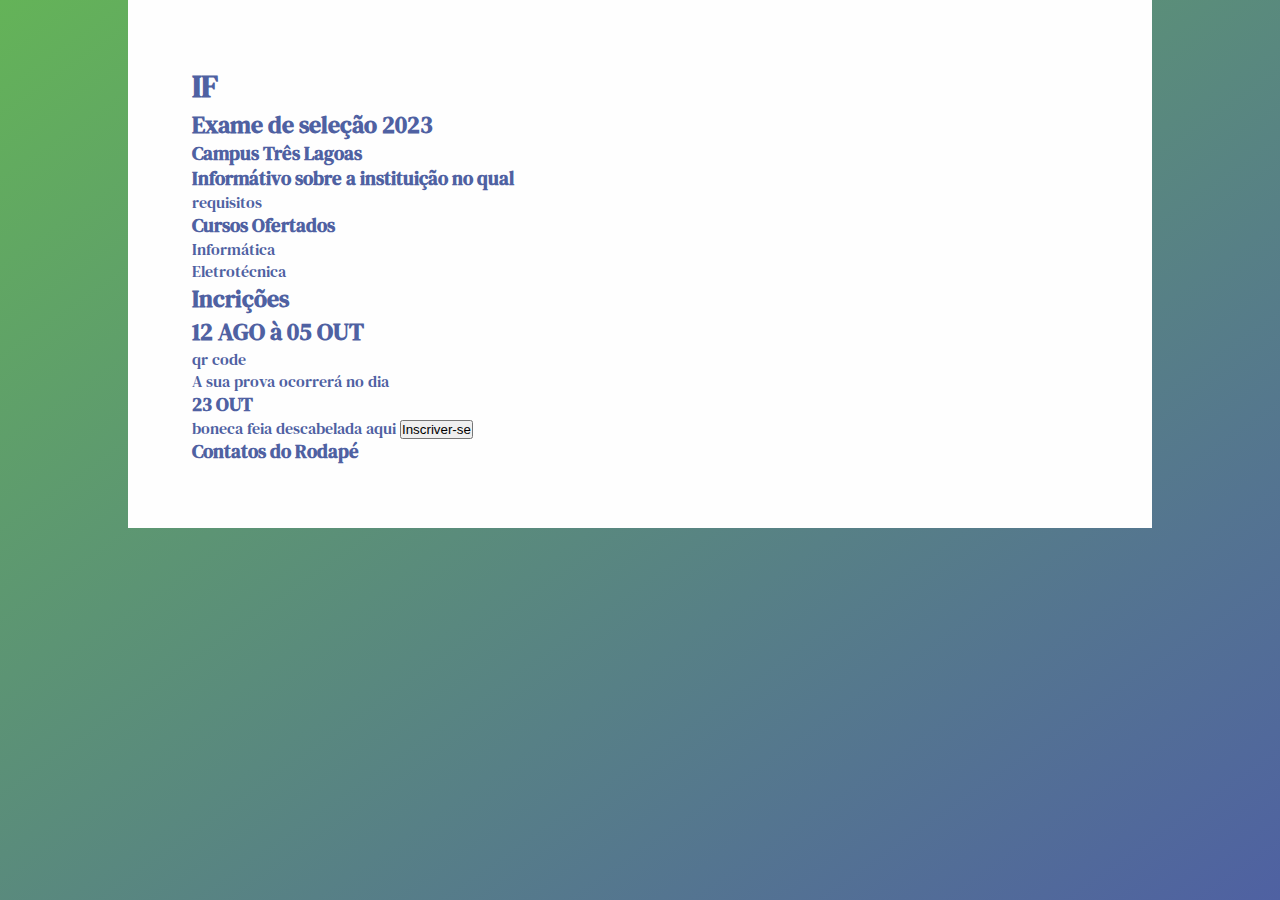
==== index.html @ 5be0f525 "adding first version" ====
<!DOCTYPE html>
<html lang="pt-br">
<head>
    <meta charset="UTF-8">
    <meta http-equiv="X-UA-Compatible" content="IE=edge">
    <meta name="viewport" content="width=device-width, initial-scale=1.0">
    <title>Portal de Inscrição</title>

    <link rel="stylesheet" href="style.css">
</head>
<body>
    <main>
        <header>
            <h1>IF</h1>
            <h2>Exame de seleção 2023</h2>
            <h3>Campus Três Lagoas</h3>
        </header>

        <section>
            <h3>Informátivo sobre a instituição no qual</h3>
            <p>requisitos</p>
        </section>

        <section>
            <h3>Cursos Ofertados</h3>

            <p>Informática</p>
            <p>Eletrotécnica</p>
        </section>

        <section>
            <div>
                <h2>Incrições</h2>
                <h2>12 AGO à 05 OUT</h2>
            </div>
            <div>
                qr code
            </div>
        </section>

        <section>
            <div>
                <p>A sua prova ocorrerá no dia</p>
                <h3>23 OUT</h3>
            </div>
            
            <div>
                boneca feia descabelada aqui

                <button>Inscriver-se</button>
            </div>
        </section>

        <footer>
            <h3>Contatos do Rodapé</h3>
        </footer>
    </main>
</body>
</html>
---- style.css ----
@charset "UTF-8";
@import url('https://fonts.googleapis.com/css2?family=DM+Serif+Text:ital@0;1&display=swap');

:root {
    --primary-color: #64b358;
    --secondary-color: #4f61a2;
    --tertiary-color: #fefefe;
}

* {
    margin: 0;
    padding: 0;
    box-sizing: border-box;
}

body {
    background: linear-gradient(to bottom right, var(--primary-color) 0%, var(--secondary-color) 100%);
    height: 100vh;
    font-family: 'DM Serif Text', serif;
    color: var(--secondary-color);
}

a {
    color: unset;
    text-decoration: none;
}

a.link {
    color: var(--primary-color);
    text-decoration: underline;
}

main {
    background-color: var(--tertiary-color);
    padding: 4rem;
    margin: 4rem;
    width: 80%;
    margin: auto;
}
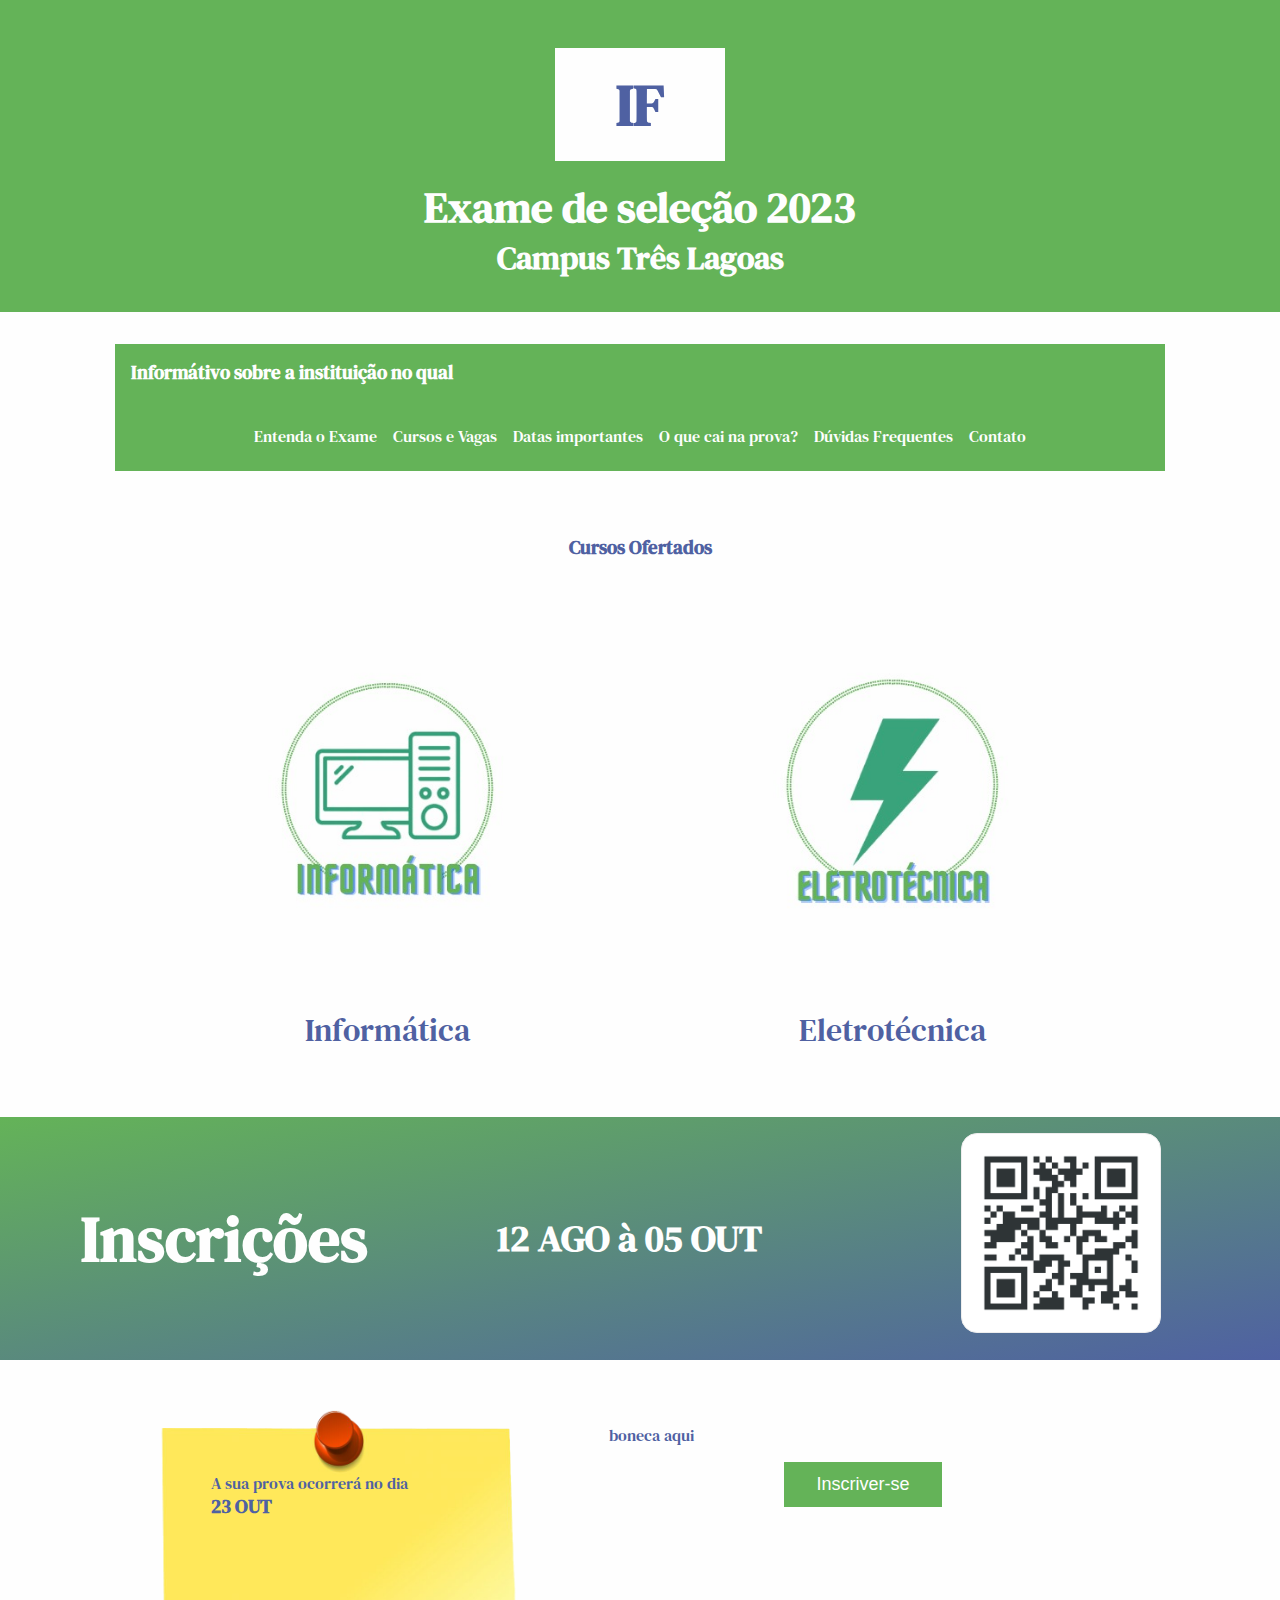
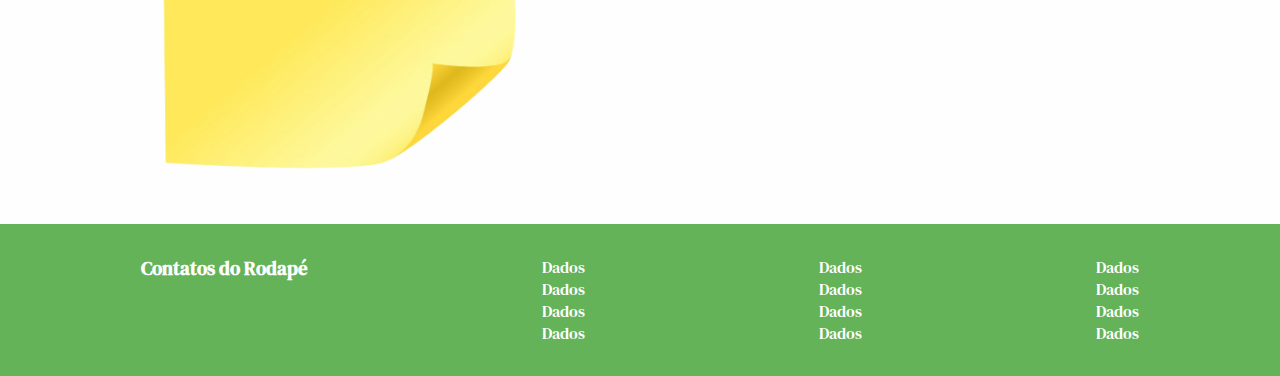
==== commit 22d34020: "more adjusts" ====
--- a/index.html
+++ b/index.html
@@ -7,52 +7,94 @@
     <title>Portal de Inscrição</title>
 
     <link rel="stylesheet" href="style.css">
+
+    <script src="script.js"></script>
 </head>
 <body>
     <main>
-        <header>
-            <h1>IF</h1>
+        <header class="header-container">
+            <h1 class="if-logo">IF</h1>
             <h2>Exame de seleção 2023</h2>
             <h3>Campus Três Lagoas</h3>
         </header>
 
-        <section>
+        <section class="informative-container">
             <h3>Informátivo sobre a instituição no qual</h3>
-            <p>requisitos</p>
+            
+            <nav>
+                <span class="show-option" onclick="openShowcase(0)">Entenda o Exame</span>
+                <span class="show-option" onclick="openShowcase(1)">Cursos e Vagas</span>
+                <span class="show-option" onclick="openShowcase(2)">Datas importantes</span>
+                <span class="show-option" onclick="openShowcase(3)">O que cai na prova?</span>
+                <span class="show-option" onclick="openShowcase(4)">Dúvidas Frequentes</span>
+                <span class="show-option" onclick="openShowcase(5)">Contato</span>
+            </nav>
         </section>
 
-        <section>
-            <h3>Cursos Ofertados</h3>
+        <section id="showcase-container"></section>
 
-            <p>Informática</p>
-            <p>Eletrotécnica</p>
-        </section>
-
-        <section>
-            <div>
-                <h2>Incrições</h2>
-                <h2>12 AGO à 05 OUT</h2>
-            </div>
-            <div>
-                qr code
+        <section class="courses-container">
+            <h3 class="text-center">Cursos Ofertados</h3>
+            
+            <div class="courses">
+                <div class="course">
+                    <img class="img-course" src="./media/info.jpeg" />
+                    <p class="name">Informática</p>
+                </div>
+                
+                <div class="course">
+                    <img class="img-course" src="./media/eletro.jpeg" />
+                    <p class="name">Eletrotécnica</p>
+                </div>
             </div>
         </section>
 
-        <section>
-            <div>
-                <p>A sua prova ocorrerá no dia</p>
-                <h3>23 OUT</h3>
+        <section class="registrations-container">
+            <div class="texts">
+                <h1>Inscrições</h1>
+                <h3>12 AGO à 05 OUT</h3>
             </div>
-            
-            <div>
-                boneca feia descabelada aqui
-
-                <button>Inscriver-se</button>
+            <div class="qr-code">
+                <img src="./media/qr.png" alt="QR CODE" title="QR CODE">
             </div>
         </section>
 
-        <footer>
-            <h3>Contatos do Rodapé</h3>
+        <section class="last-banner-container">
+            <div class="post-it">
+                <p class="">A sua prova ocorrerá no dia</p>
+                <h3 class="">23 OUT</h3>
+            </div>
+            
+            <div class="doll">
+                <p>boneca aqui</p>
+
+                <button class="">Inscriver-se</button>
+            </div>
+        </section>
+
+        <footer class="footer-container">
+            <h3 class="text-center">Contatos do Rodapé</h3>
+
+            <div>
+                <p>Dados</p>
+                <p>Dados</p>
+                <p>Dados</p>
+                <p>Dados</p>
+            </div>
+
+            <div>
+                <p>Dados</p>
+                <p>Dados</p>
+                <p>Dados</p>
+                <p>Dados</p>
+            </div>
+
+            <div>
+                <p>Dados</p>
+                <p>Dados</p>
+                <p>Dados</p>
+                <p>Dados</p>
+            </div>
         </footer>
     </main>
 </body>
--- a/style.css
+++ b/style.css
@@ -5,6 +5,7 @@
     --primary-color: #64b358;
     --secondary-color: #4f61a2;
     --tertiary-color: #fefefe;
+    --max-content-page: 1050px;
 }
 
 * {
@@ -15,7 +16,6 @@
 
 body {
     background: linear-gradient(to bottom right, var(--primary-color) 0%, var(--secondary-color) 100%);
-    height: 100vh;
     font-family: 'DM Serif Text', serif;
     color: var(--secondary-color);
 }
@@ -32,8 +32,219 @@
 
 main {
     background-color: var(--tertiary-color);
+    /* max-width: var(--max-content-page); */
+}
+
+/* UTILS */
+
+.text-center {
+    text-align: center;
+}
+
+/* CLASSES */
+
+.header-container {
+    padding: 2rem;
+    background-color: var(--primary-color);
+    
+    /* background: linear-gradient(to bottom right, var(--primary-color) 0%, var(--secondary-color) 100%); */
+    color: var(--tertiary-color);
+
+    text-align: center;
+}
+
+.header-container .if-logo {
+    background-color: var(--tertiary-color);
+    color: var(--secondary-color);
+    font-size: 3.7rem;
+    padding: 1rem;
+    width: 170px;
+    display: block;
+    margin: 1rem auto;
+}
+
+.header-container h2 {
+    font-size: 2.7rem;
+}
+
+.header-container h3 {
+    font-size: 2rem;
+}
+
+.informative-container {
+    max-width: var(--max-content-page);
+    padding: 1rem;
+    margin: 2rem auto;
+    background-color: var(--primary-color);
+    color: var(--tertiary-color);
+}
+
+.informative-container nav {
+    margin-top: 2rem;
+    display: flex;
+    flex-direction: column;
+    justify-content: center;
+}
+
+.informative-container nav span {
+    text-align: center;
+    padding: 0.5rem;
+    cursor: pointer;
+}
+
+.informative-container nav span.active,
+.informative-container nav span:hover {
+    color: var(--primary-color);
+    background-color: var(--tertiary-color);
+}
+
+#showcase-container {
+    display: none;
+    max-width: var(--max-content-page);
+    padding: 1rem;
+    margin: 2rem auto;
+    border: 1px solid var(--primary-color);
+}
+
+.courses-container {
+    max-width: var(--max-content-page);
+    margin: auto;
+    padding: 2rem;
+    text-align: center;
+}
+
+.courses-container .courses {
+    display: flex;
+    gap: 25px;
+    flex-wrap: wrap;
+    margin-block: 1rem;
+}
+
+.courses-container .course {
+    flex: 1;
+    cursor: pointer;
+    border: 1px solid transparent;
+    border-radius: 1rem;
+}
+
+.courses-container .course:hover {
+    border: 1px solid var(--secondary-color);
+}
+
+.courses-container .course .name {
+    font-size: 2em;
+}
+
+.courses-container .course .img-course {
+    width: 90%;
+    display: block;
+    margin: auto;
+}
+
+.registrations-container {
+    background: linear-gradient(to bottom right, var(--primary-color) 0%, var(--secondary-color) 100%);
+    color: var(--tertiary-color);
+    font-size: 1.2em;
+    padding: 1rem;
+    display: flex;
+    flex-wrap: wrap;
+    margin-block: 1rem;
+    justify-content: space-between;
+    align-items: center;
+    gap: 2rem;
+}
+
+.registrations-container .texts {
+    flex: 2;
+    display: flex;
+    flex-wrap: nowrap;
+    justify-content: space-around;
+    align-items: center;
+}
+
+.registrations-container .qr-code {
+    flex: 1;
+    text-align: center;
+}
+
+.registrations-container .qr-code img {
+    background-color: white;
+    height: 200px;
+    padding: 1rem;
+    border-radius: 1rem;
+    border: 1px solid #eee;
+}
+
+
+.last-banner-container {
+    max-width: var(--max-content-page);
+    padding: 1rem;
+    flex-wrap: wrap;
+    display: flex;
+    margin: 1rem auto;
+    justify-content: space-between;
+    gap: 2rem;
+}
+
+.last-banner-container .post-it {
+    background-image: url(./media/sticky.png);
+    background-repeat: no-repeat;
+    background-size: cover;
     padding: 4rem;
-    margin: 4rem;
-    width: 80%;
-    margin: auto;
+    flex: 1;
+    min-height: 400px;
+}
+
+.last-banner-container .doll {
+    padding: 2rem;
+    flex: 2;
+}
+
+.last-banner-container .doll button {
+    background-color: var(--primary-color);
+    color: var(--tertiary-color);
+    padding: 12px 2rem;
+    border: 0px;
+    cursor: pointer;
+    font-size: 18px;
+    display: block;
+    margin: 1rem auto;
+}
+
+.last-banner-container .doll button:hover {
+    transform: scale(1.2);
+    transition: 1s;
+}
+
+.footer-container {
+    padding: 2rem;
+    background-color: var(--primary-color);
+    color: var(--tertiary-color);
+    display: flex;
+    flex-wrap: wrap;
+    flex-direction: column;
+    gap: 1rem;
+    justify-content: space-around;
+}
+
+@media (min-width: 600px) {
+    main {
+        margin: auto;
+    }
+
+    .informative-container nav {
+        flex-direction: row;
+    }
+    
+    .registrations-container {
+        font-size: 2em;
+    }
+
+    .last-banner-container .post-it {
+        padding: 5rem;
+    }
+
+    .footer-container {
+        flex-direction: row;
+    }
 }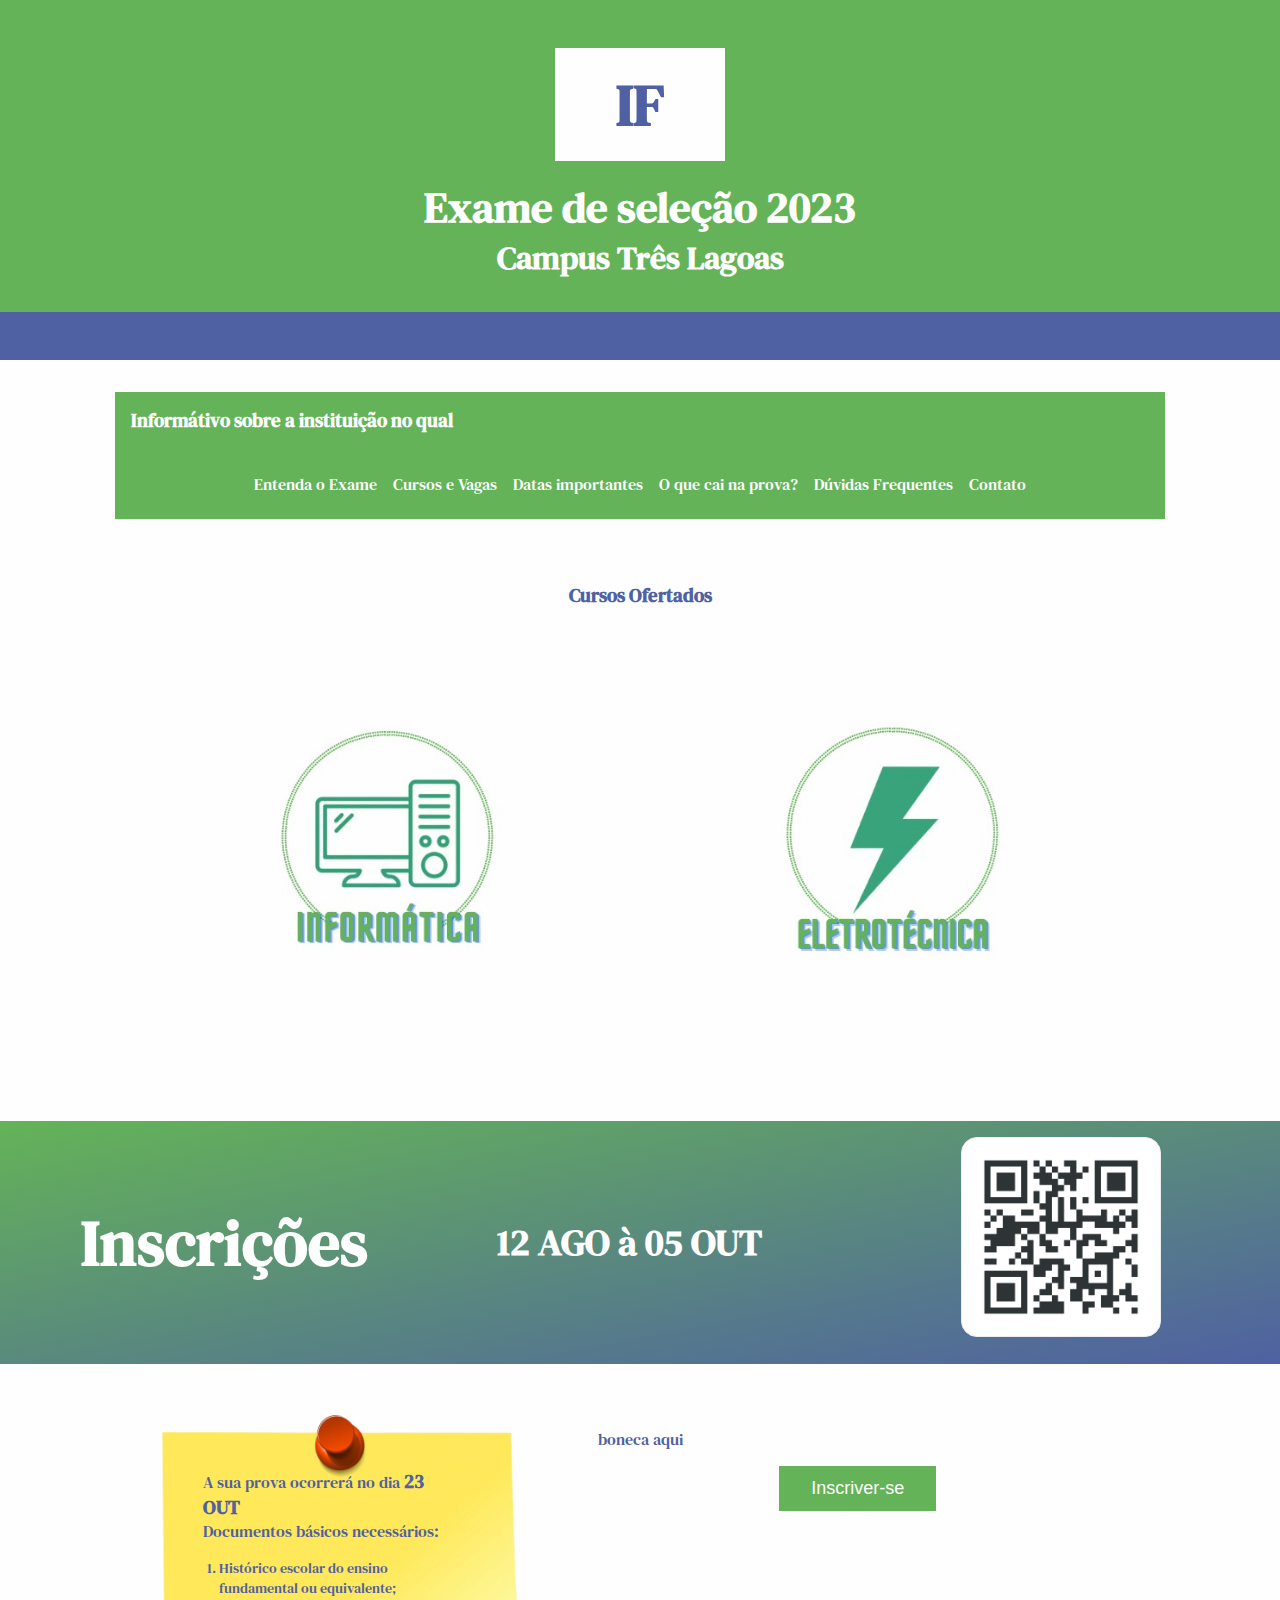
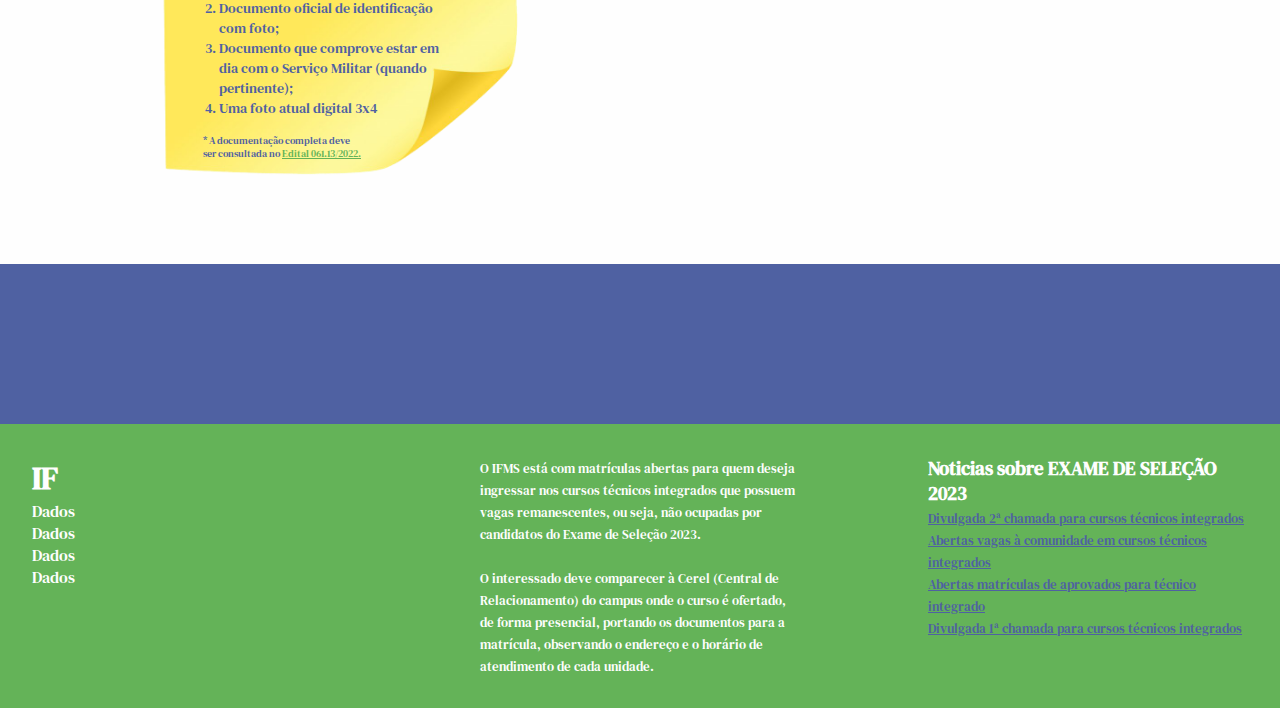
==== commit 03e82897: "added all info of the system" ====
--- a/index.html
+++ b/index.html
@@ -39,12 +39,10 @@
             <div class="courses">
                 <div class="course">
                     <img class="img-course" src="./media/info.jpeg" />
-                    <p class="name">Informática</p>
                 </div>
                 
                 <div class="course">
                     <img class="img-course" src="./media/eletro.jpeg" />
-                    <p class="name">Eletrotécnica</p>
                 </div>
             </div>
         </section>
@@ -61,8 +59,21 @@
 
         <section class="last-banner-container">
             <div class="post-it">
-                <p class="">A sua prova ocorrerá no dia</p>
-                <h3 class="">23 OUT</h3>
+                <p>A sua prova ocorrerá no dia <strong style="font-size: 1.2em;">23 OUT</strong></p>
+                
+                <p>Documentos básicos necessários:</p>
+                <div style="padding: 1rem; font-size: 14px;">
+                    <ol>
+                        <li>Histórico escolar do ensino fundamental ou equivalente;</li>
+                        <li>Documento oficial de identificação com foto;</li>
+                        <li>Documento que comprove estar em dia com o Serviço Militar (quando pertinente);</li>
+                        <li>Uma foto atual digital 3x4</li>
+                    </ol>
+                </div>
+
+                <p style="font-size: 10px;">
+                    * A documentação completa deve <br> ser consultada no <a class="link" href="https://selecao.ifms.edu.br/edital/files/estudante-exame-de-selecao-2023-tecnico-integrado-edital-061-2022-edital-061-13-2022-relacao-de-cursos-com-matriculas-concluidas-e-cursos-com-vagas-remanescentes.pdf">Edital 061.13/2022.</a>
+                </p>
             </div>
             
             <div class="doll">
@@ -73,9 +84,9 @@
         </section>
 
         <footer class="footer-container">
-            <h3 class="text-center">Contatos do Rodapé</h3>
 
             <div>
+                <h1>IF</h1>
                 <p>Dados</p>
                 <p>Dados</p>
                 <p>Dados</p>
@@ -83,19 +94,446 @@
             </div>
 
             <div>
-                <p>Dados</p>
-                <p>Dados</p>
-                <p>Dados</p>
-                <p>Dados</p>
+                <p><small>O IFMS está com matrículas abertas para quem deseja ingressar nos cursos técnicos integrados que possuem vagas remanescentes, ou seja, não ocupadas por candidatos do Exame de Seleção 2023.</small></p>
+                <br />
+                <p><small>O interessado deve comparecer à Cerel (Central de Relacionamento) do campus onde o curso é ofertado, de forma presencial, portando os documentos para a matrícula, observando o endereço e o horário de atendimento de cada unidade.</small></p>
             </div>
 
             <div>
-                <p>Dados</p>
-                <p>Dados</p>
-                <p>Dados</p>
-                <p>Dados</p>
+                <h3>Noticias sobre EXAME DE SELEÇÃO 2023</h3>
+                <p><small><a class="link-secondary" target="_blank" href="https://www.ifms.edu.br/noticias/2023/divulgada-2a-chamada-para-tecnico-integrado">Divulgada 2ª chamada para cursos técnicos integrados</a></small></p>
+                <p><small><a class="link-secondary" target="_blank" href="https://www.ifms.edu.br/noticias/2023/abertas-vagas-a-comunidade-em-cursos-tecnicos-integrados">Abertas vagas à comunidade em cursos técnicos integrados</a></small></p>
+                <p><small><a class="link-secondary" target="_blank" href="https://www.ifms.edu.br/noticias/2023/aberta-matricula-de-aprovados-para-tecnico-integrado">Abertas matrículas de aprovados para técnico integrado</a></small></p>
+                <p><small><a class="link-secondary" target="_blank" href="https://www.ifms.edu.br/noticias/2022/divulgada-1-chamada-para-cursos-tecnicos-integrados">Divulgada 1ª chamada para cursos técnicos integrados</a></small></p>
             </div>
         </footer>
     </main>
+
+    <template id="screen-0">
+        <p>O <b>Exame de Seleção do Instituto Federal de Mato Grosso do Sul (IFMS)</b> é a prova para ingresso em cursos técnicos integrados ao ensino médio, ofertados gratuitamente em dez municípios do estado.</p> <br />
+        <p>Nesse tipo de curso, o estudante tem a oportunidade de fazer, ao mesmo tempo, o ensino médio regular e a formação profissional técnica escolhida. Após se formar, o diploma possibilitará o ingresso tanto na universidade como no mundo do trabalho.</p> <br />
+        <p>O único requisito para tentar uma vaga é ter concluído o ensino fundamental até a data de matrícula na instituição, prevista para janeiro de 2023. O candidato também deve ter Cadastro de Pessoa Física (CPF) em seu nome.</p> <br />
+        <p>Para ingresso em 2023, o IFMS oferta 1.670 vagas em diversas opções de cursos técnicos integrados, em Aquidauana, Campo Grande, Corumbá, Coxim, Dourados, Jardim, Naviraí, Nova Andradina, Ponta Porã e Três Lagoas.</p>
+    </template>
+
+    <template id="screen-1">
+         <div class="table-container mb-5">
+         <table class="vacancy-table">
+               <tbody>
+                  <tr>
+                     <td class="text-center"><b>Campus</b></td>
+                     <td class="text-center"><b>Curso</b></td>
+                     <td class="text-center"><b>Turno</b></td>
+                     <td class="text-center"><b>Vagas</b></td>
+                  </tr>
+                  <tr>
+                     <td rowspan="4">
+                        <a class="link" href="https://www.ifms.edu.br/campi/campus-aquidauana/cursos/integrado" target="_blank" title="Aquidauana">Aquidauana</a>
+                     </td>
+                     <td rowspan="2">Técnico em Edificações (<a target="_blank" title="Saiba mais sobre o curso" href="https://www.ifms.edu.br/campi/campus-aquidauana/cursos/integrado/edificacoes" class="internal-link">Saiba mais sobre o curso</a>)</td>
+                     <td class="text-center">Matutino</td>
+                     <td class="text-center">40</td>
+                  </tr>
+                  <tr>
+                     <td class="text-center">Vespertino</td>
+                     <td class="text-center">40</td>
+                  </tr>
+                  <tr>
+                     <td rowspan="2">Técnico em Informática (<a class="link" href="https://www.ifms.edu.br/campi/campus-aquidauana/cursos/integrado/informatica" target="_blank" title="Saiba mais sobre o curso">Saiba mais sobre o curso</a>)</td>
+                     <td class="text-center">Matutino</td>
+                     <td class="text-center">40</td>
+                  </tr>
+                  <tr>
+                     <td class="text-center">Vespertino</td>
+                     <td class="text-center">40</td>
+                  </tr>
+                  <tr>
+                     <td rowspan="8"><a class="link" href="https://www.ifms.edu.br/campi/campus-campo-grande/cursos/integrados" target="_blank" title="Campo Grande">Campo Grande</a></td>
+                     <td rowspan="2">Técnico em Administração<strong>&nbsp;</strong>(<a href="https://www.ifms.edu.br/campi/campus-campo-grande/cursos/integrados/administracao-1/administracao" title="Saiba mais sobre o curso" target="_blank" class="link">Saiba mais sobre o curso</a>)<a href="https://www.ifms.edu.br/campi/campus-campo-grande/cursos/integrados/integrado/resolveuid/cdef8dcebbe541859a584642542019d9" class="link"></a></td>
+                     <td class="text-center">Matutino</td>
+                     <td class="text-center">40</td>
+                  </tr>
+                  <tr>
+                     <td class="text-center">Vespertino</td>
+                     <td class="text-center">40</td>
+                  </tr>
+                  <tr>
+                     <td rowspan="2">Técnico em Eletrotécnica (<a class="link" href="https://www.ifms.edu.br/campi/campus-campo-grande/cursos/integrados/eletrotecnica" target="_blank" title="Saiba mais sobre o curso">Saiba mais sobre o curso</a>)</td>
+                     <td class="text-center">Matutino</td>
+                     <td class="text-center">40</td>
+                  </tr>
+                  <tr>
+                     <td class="text-center">Vespertino</td>
+                     <td class="text-center">40</td>
+                  </tr>
+                  <tr>
+                     <td rowspan="2">Técnico em Informática (<a class="link" href="https://www.ifms.edu.br/campi/campus-campo-grande/cursos/integrados/informatica" target="_blank" title="Saiba mais sobre o curso">Saiba mais sobre o curso</a>)<a href="https://www.ifms.edu.br/campi/campus-campo-grande/cursos/integrados/integrado/resolveuid/6ee161cebc48424c87cfc0468b564409" class="link"></a></td>
+                     <td class="text-center">Matutino</td>
+                     <td class="text-center">40</td>
+                  </tr>
+                  <tr>
+                     <td class="text-center">Vespertino</td>
+                     <td class="text-center">40</td>
+                  </tr>
+                  <tr>
+                     <td rowspan="2">Técnico em Mecânica (<a class="link" href="https://www.ifms.edu.br/campi/campus-campo-grande/cursos/integrados/mecanica" target="_blank" title="Saiba mais sobre o curso">Saiba mais sobre o curso</a>)<a href="https://www.ifms.edu.br/campi/campus-campo-grande/cursos/integrados/integrado/resolveuid/a3f7c6abef7f4a94a2301b2249183c14" class="link"></a></td>
+                     <td class="text-center">Matutino</td>
+                     <td class="text-center">40</td>
+                  </tr>
+                  <tr>
+                     <td class="text-center">Vespertino</td>
+                     <td class="text-center">40</td>
+                  </tr>
+                  <tr>
+                     <td rowspan="2"><a class="link" href="https://www.ifms.edu.br/campi/campus-corumba/cursos/integrado" target="_blank" title="Corumbá">Corumbá</a></td>
+                     <td>Técnico em Informática (<a class="link" href="https://www.ifms.edu.br/campi/campus-corumba/cursos/integrado/informatica" target="_blank" title="Saiba mais sobre o curso">Saiba mais sobre o curso</a>)</td>
+                     <td class="text-center">Matutino</td>
+                     <td class="text-center">40</td>
+                  </tr>
+                  <tr>
+                     <td>Técnico em Metalurgia (<a class="link" href="https://www.ifms.edu.br/campi/campus-corumba/cursos/integrado/metalurgia" target="_blank" title="Saiba mais sobre o curso">Saiba mais sobre o curso</a>)</td>
+                     <td class="text-center">Vespertino</td>
+                     <td class="text-center">40</td>
+                  </tr>
+                  <tr>
+                     <td rowspan="4"><a class="link" href="https://www.ifms.edu.br/campi/campus-coxim/cursos/integrado" target="_blank" title="Coxim">Coxim</a></td>
+                     <td>Técnico em Alimentos (<a class="link" href="https://www.ifms.edu.br/campi/campus-coxim/cursos/integrado/alimentos" target="_blank" title="Saiba mais sobre o curso">Saiba mais sobre o curso</a>)</td>
+                     <td class="text-center">Matutino</td>
+                     <td class="text-center">40</td>
+                  </tr>
+                  <tr>
+                     <td>Técnico em Aquicultura (<a class="link" href="https://www.ifms.edu.br/campi/campus-coxim/cursos/integrado/Aquicultura" target="_blank" title="Saiba mais sobre o curso">Saiba mais sobre o curso</a>)</td>
+                     <td class="text-center">Matutino</td>
+                     <td class="text-center">40</td>
+                  </tr>
+                  <tr>
+                     <td rowspan="2">Técnico em Desenvolvimento de Sistemas (<a class="link" href="https://www.ifms.edu.br/campi/campus-coxim/cursos/integrado/desenvolvimento-de-sistemas" target="_blank" title="Saiba mais sobre o curso">Saiba mais sobre o curso</a>)<a class="link" href="http://www.ifms.edu.br/campi/campus-coxim/cursos/integrado/desenvolvimento-de-sistemas"></a></td>
+                     <td class="text-center">Matutino</td>
+                     <td class="text-center">40</td>
+                  </tr>
+                  <tr>
+                     <td class="text-center">Vespertino</td>
+                     <td class="text-center">40</td>
+                  </tr>
+                  <tr>
+                     <td rowspan="4"><a class="link" href="https://www.ifms.edu.br/campi/campus-dourados/cursos/integrado" target="_blank" title="Dourados">Dourados</a></td>
+                     <td rowspan="2">Técnico em Administração (<a href="https://www.ifms.edu.br/campi/campus-dourados/cursos/integrado/administracao/administracao-1" title="Saiba mais sobre o curso" target="_blank" class="link">Saiba mais sobre o curso</a>)</td>
+                     <td class="text-center">Matutino</td>
+                     <td class="text-center">80</td>
+                  </tr>
+                  <tr>
+                     <td class="text-center">Vespertino</td>
+                     <td class="text-center">40</td>
+                  </tr>
+                  <tr>
+                     <td rowspan="2"><br>Técnico em Informática para Internet (<a class="link" href="https://www.ifms.edu.br/campi/campus-dourados/cursos/integrado/informatica-para-internet-1/informatica-para-internet" target="_blank" title="Saiba mais sobre o curso">Saiba mais sobre o curso</a>)</td>
+                     <td class="text-center">Matutino</td>
+                     <td class="text-center">80</td>
+                  </tr>
+                  <tr>
+                     <td class="text-center">Vespertino</td>
+                     <td class="text-center">40</td>
+                  </tr>
+                  <tr>
+                     <td rowspan="2"><a class="link" href="https://www.ifms.edu.br/campi/campus-jardim/cursos/integrado" target="_blank" title="Jardim">Jardim</a></td>
+                     <td>Técnico em Edificações (<a class="link" href="https://www.ifms.edu.br/campi/campus-jardim/cursos/integrado/edificacoes/edificacoes" target="_blank" title="Saiba mais sobre o curso">Saiba mais sobre o curso</a>)</td>
+                     <td class="text-center">Matutino</td>
+                     <td class="text-center">35</td>
+                  </tr>
+                  <tr>
+                     <td>Técnico em Informática (<a class="link" href="https://www.ifms.edu.br/campi/campus-jardim/cursos/integrado/informatica" target="_blank" title="Saiba mais sobre o curso">Saiba mais sobre o curso</a>)</td>
+                     <td class="text-center">Matutino</td>
+                     <td class="text-center">35</td>
+                  </tr>
+                  <tr>
+                     <td rowspan="2"><a class="link" href="https://www.ifms.edu.br/campi/campus-navirai/cursos/integrado" target="_blank" title="Naviraí">Naviraí</a></td>
+                     <td>Técnico em Agricultura (<a class="link" href="https://www.ifms.edu.br/campi/campus-navirai/cursos/integrado/agricultura" target="_blank" title="Saiba mais sobre o curso">Saiba mais sobre o curso</a>)</td>
+                     <td class="text-center">Matutino</td>
+                     <td class="text-center">80</td>
+                  </tr>
+                  <tr>
+                     <td>Técnico em Informática para Internet (<a class="link" href="https://www.ifms.edu.br/campi/campus-navirai/cursos/integrado/informatica-para-a-internet" target="_blank" title="Saiba mais sobre o curso">Saiba mais sobre o curso</a>)</td>
+                     <td class="text-center">Matutino</td>
+                     <td class="text-center">80</td>
+                  </tr>
+                  <tr>
+                     <td rowspan="2"><a class="link" href="https://www.ifms.edu.br/campi/campus-nova-andradina/cursos/integrado" target="_blank" title="Nova Andradina">Nova Andradina</a></td>
+                     <td>Técnico em Agropecuária (<a class="link" href="https://www.ifms.edu.br/campi/campus-nova-andradina/cursos/integrado/agropecuaria" target="_blank" title="Saiba mais sobre o curso">Saiba mais sobre o curso</a>)</td>
+                     <td class="text-center">Matutino e Vespertino</td>
+                     <td class="text-center">80</td>
+                  </tr>
+                  <tr>
+                     <td>Técnico em Informática (<a class="link" href="https://www.ifms.edu.br/campi/campus-nova-andradina/cursos/integrado/informatica" target="_blank" title="Saiba mais sobre o curso">Saiba mais sobre o curso</a>)</td>
+                     <td class="text-center">Vespertino</td>
+                     <td class="text-center">80</td>
+                  </tr>
+                  <tr>
+                     <td rowspan="4"><a class="link" href="https://www.ifms.edu.br/campi/campus-ponta-pora/cursos/integrado" target="_blank" title="Ponta Porã">Ponta Porã</a></td>
+                     <td rowspan="2">Técnico em Agricultura (<a class="link" href="https://www.ifms.edu.br/campi/campus-ponta-pora/cursos/integrado/agricultura" target="_blank" title="Saiba mais sobre o curso">Saiba mais sobre o curso</a>)</td>
+                     <td class="text-center">Matutino</td>
+                     <td class="text-center">40</td>
+                  </tr>
+                  <tr>
+                     <td class="text-center">Vespertino</td>
+                     <td class="text-center">40</td>
+                  </tr>
+                  <tr>
+                     <td rowspan="2">Técnico em Informática (<a class="link" href="https://www.ifms.edu.br/campi/campus-ponta-pora/cursos/integrado/informatica" target="_blank" title="Saiba mais sobre o curso">Saiba mais sobre o curso</a>)</td>
+                     <td class="text-center">Matutino</td>
+                     <td class="text-center">40</td>
+                  </tr>
+                  <tr>
+                     <td class="text-center">Vespertino</td>
+                     <td class="text-center">40</td>
+                  </tr>
+                  <tr>
+                     <td rowspan="4"><a class="link" href="https://www.ifms.edu.br/campi/campus-tres-lagoas/cursos/integrado" target="_blank" title="Três Lagoas">Três Lagoas</a></td>
+                     <td rowspan="2">Técnico em Eletrotécnica (<a class="link" href="https://www.ifms.edu.br/campi/campus-tres-lagoas/cursos/integrado/eletrotecnica" target="_blank" title="Saiba mais sobre o curso">Saiba mais sobre o curso</a>)</td>
+                     <td class="text-center">Matutino</td>
+                     <td class="text-center">40</td>
+                  </tr>
+                  <tr>
+                     <td class="text-center">Vespertino</td>
+                     <td class="text-center">40</td>
+                  </tr>
+                  <tr>
+                     <td rowspan="2">Técnico em Informática (<a class="link" href="https://www.ifms.edu.br/campi/campus-tres-lagoas/cursos/integrado/informatica" target="_blank" title="Saiba mais sobre o curso">Saiba mais sobre o curso</a>)</td>
+                     <td class="text-center">Matutino</td>
+                     <td class="text-center">40</td>
+                  </tr>
+                  <tr>
+                     <td class="text-center">Vespertino</td>
+                     <td class="text-center">40</td>
+                  </tr>
+                  <tr>
+                     <td colspan="2" class="text-center"><strong>TOTAL</strong></td>
+                     <td colspan="2" class="text-center"><strong>1.670 VAGAS</strong></td>
+                  </tr>
+               </tbody>
+         </table>
+         </div>
+
+         <p><small>* Aulas no período matutino, podendo ocorrer no vespertino para atendimento da distribuição da carga horária do curso.</small></p>
+         <p><small>* Aulas no período vespertino, podendo ocorrer no matutino para atendimento da distribuição da carga horária do curso.</small></p>
+    </template>
+
+    <template id="screen-2">
+      <div class="mb-5 table-container">
+         <table>
+            <tbody>
+               <tr>
+                  <td><strong>Etapa</strong></td>
+                  <td><strong>Data/Período</strong></td>
+               </tr>
+               <tr>
+                  <td>Período de inscrições on-line</td>
+                  <td>12/08 a 05/10/2022</td>
+               </tr>
+               <tr>
+                  <td>Período de solicitação de isenção da taxa de inscrição</td>
+                  <td>12/08 a 23/09/2022</td>
+               </tr>
+               <tr>
+                  <td>Divulgação do resultado dos pedidos de isenção da taxa de inscrição</td>
+                  <td>27/09/2022</td>
+               </tr>
+               <tr>
+                  <td>Período de Interposição de recursos contra o resultado preliminar dos pedidos de isenção </td>
+                  <td>28 e 29/09/2022</td>
+               </tr>
+               <tr>
+                  <td>Divulgação do resultado definitivo dos pedidos de isenção da taxa</td>
+                  <td>03/10/2022</td>
+               </tr>
+               <tr>
+                  <td>Data limite para solicitação de atendimento diferenciado para realização da prova e envio de laudo/atestado médico</td>
+                  <td>23/09/2022</td>
+               </tr>
+               <tr>
+                  <td>Data limite para pagamento da taxa de inscrição</td>
+                  <td>06/10/2022</td>
+               </tr>
+               <tr>
+                  <td>Divulgação da relação preliminar das inscrições homologadas</td>
+                  <td>13/10/2022</td>
+               </tr>
+               <tr>
+                  <td>Período de interposição de recursos contra a relação preliminar de inscrições homologadas - opção de curso e ação afirmativa (cotas), comprovação de pagamento, laudo médico para atendimento diferenciado</td>
+                  <td>14 e 15/10/2022</td>
+               </tr>
+               <tr>
+                  <td>Divulgação da relação final das inscrições homologadas e locais de prova</td>
+                  <td>18/10/2022</td>
+               </tr>
+               <tr>
+                  <td>Aplicação da prova</td>
+                  <td>23/10/2022</td>
+               </tr>
+               <tr>
+                  <td>Divulgação do gabarito preliminar</td>
+                  <td>24/10/2022</td>
+               </tr>
+               <tr>
+                  <td>Período de interposição de recurso contra a prova e/ou o gabarito preliminar</td>
+                  <td>25 e 26/10/2022</td>
+               </tr>
+               <tr>
+                  <td>Divulgação do gabarito definitivo</td>
+                  <td>03/11/2022</td>
+               </tr>
+               <tr>
+                  <td>Convocação para banca de heteroidentificação dos candidatos beneficiários da ação afirmativa (cotas) autodeclarados negros (pretos ou pardos)</td>
+                  <td>04/11/2022</td>
+               </tr>
+               <tr>
+                  <td>Período de realização das bancas de heteroidentificação </td>
+                  <td>08/11 a 30/11/2022</td>
+               </tr>
+               <tr>
+                  <td>Publicação do resultado da verificação de heteroidentificação</td>
+                  <td>05/12/2022</td>
+               </tr>
+               <tr>
+                  <td>Período de interposição de recurso contra o resultado da verificação de heteroidentificação</td>
+                  <td>06 e 07/12/2022</td>
+               </tr>
+               <tr>
+                  <td>Divulgação do resultado preliminar do processo seletivo</td>
+                  <td>14/12/2022</td>
+               </tr>
+               <tr>
+                  <td>Período de interposição de recursos contra o resultado preliminar do processo seletivo</td>
+                  <td>15 e 16/12/2022</td>
+               </tr>
+               <tr>
+                  <td>Divulgação do resultado final e da 1ª chamada </td>
+                  <td>21/12/2022</td>
+               </tr>
+               <tr>
+                  <td>Período de matrículas da 1ª chamada </td>
+                  <td>09/01 a 13/01/2023</td>
+               </tr>
+               <tr>
+                  <td>Divulgação da 2ª chamada e lista de espera</td>
+                  <td>19/01/2023</td>
+               </tr>
+               <tr>
+                  <td>Período de matrículas da 2ª chamada e manifestação de interesse na vaga para os candidatos de lista de espera </td>
+                  <td>23/01 a 27/01/2023</td>
+               </tr>
+               <tr>
+                  <td>Início das aulas</td>
+                  <td>fevereiro/2023</td>
+               </tr>
+            </tbody>
+         </table>
+      </div>
+    </template>
+
+    <template id="screen-3">
+      <p>O Exame de Seleção 2023 será composto por 30 questões de múltipla escolha, sendo:</p>
+      <p class="mb-5">Para saber o que cai na prova, confira o conteúdo programático no Anexo X do Edital do Exame.</p>
+
+      <div class="table-container mb-5">
+         <table>
+            <tbody>
+               <tr>
+                  <td><strong>Área</strong></td>
+                  <td><strong>Peso</strong></td>
+                  <td><strong>Nº de questões</strong></td>
+                  <td><strong>Pontos</strong></td>
+               </tr>
+               <tr>
+                  <td>Língua Portuguesa</td>
+                  <td>4</td>
+                  <td>10</td>
+                  <td>40</td>
+               </tr>
+               <tr>
+                  <td>Matemática</td>
+                  <td>4</td>
+                  <td>10</td>
+                  <td>40</td>
+               </tr>
+               <tr>
+                  <td>Conhecimentos Gerais</td>
+                  <td>2</td>
+                  <td>10</td>
+                  <td>20</td>
+               </tr>
+               <tr>
+                  <td colspan="2">TOTAL</td>
+                  <td>30</td>
+                  <td>100</td>
+               </tr>
+            </tbody>
+         </table>
+      </div>
+      <p class="mb-5"><b>Quer testar seu conhecimento?</b> - Acesse as provas e os gabaritos dos Exames de Seleção anteriores:</p>
+
+      <p">Exame de Seleção 2019 - <a class="link" href="http://selecao.ifms.edu.br/edital/files/estudante-exame-de-selecao-2019-tecnico-de-nivel-medio-integrado-edital-064-2018-prova-exame-de-selecao-2019.pdf" target="_blank" title="" data-mce-href="http://selecao.ifms.edu.br/edital/files/estudante-exame-de-selecao-2019-tecnico-de-nivel-medio-integrado-edital-064-2018-prova-exame-de-selecao-2019.pdf">prova</a> | <a class="link" href="http://selecao.ifms.edu.br/edital/files/estudante-exame-de-selecao-2019-tecnico-de-nivel-medio-integrado-edital-064-2018-edital-064-7_gabarito-definitivo.pdf" target="_blank" title="" data-mce-href="http://selecao.ifms.edu.br/edital/files/estudante-exame-de-selecao-2019-tecnicode-nivel-medio-integrado-edital-064-2018-edital-064-7_gabarito-definitivo.pdf">gabarito</a></p>
+      <p">Exame de Seleção 2018 - <a class="link" href="http://selecao.ifms.edu.br/edital/files/exame-de-selecao-2018-tecnico-integrado-edital-066-2017-prova-exame-selecao-2018.pdf" target="_blank" title="prova" data-mce-href="http://selecao.ifms.edu.br/edital/files/exame-de-selecao-2018-tecnico-integrado-edital-066-2017-prova-exame-selecao-2018.pdf">prova</a> | <a class="link" href="http://selecao.ifms.edu.br/edital/files/exame-de-selecao-2018-tecnico-integrado-edital-066-2017-edital-066-8_gabarito-definitivo.pdf" target="_blank" title="gabarito" data-mce-href="http://selecao.ifms.edu.br/edital/files/exame-de-selecao-2018-tecnico-integrado-edital-066-2017-edital-066-8_gabarito-definitivo.pdf">gabarito</a></p>
+      <p">Exame de Seleção 2017 - <a class="link" href="http://selecao.ifms.edu.br/edital/files/exame-de-selecao-2017-tecnico-integrado-edital-no-030-2016-prova-do-exame-de-selecao-2017.pdf" target="_blank" title="prova" data-mce-href="http://selecao.ifms.edu.br/edital/files/exame-de-selecao-2017-tecnico-integrado-edital-no-030-2016-prova-do-exame-de-selecao-2017.pdf">prova</a> | <a class="link" href="http://selecao.ifms.edu.br/edital/files/exame-de-selecao-2017-tecnico-integrado-edital-no-030-2016-edital-030-9-2016-gabarito-definitivo.pdf" target="_blank" title="gabarito" data-mce-href="http://selecao.ifms.edu.br/edital/files/exame-de-selecao-2017-tecnico-integrado-edital-no-030-2016-edital-030-9-2016-gabarito-definitivo.pdf">gabarito</a></p>
+      <p class="mb-5">Exame de Seleção 2016 - <a class="link" href="http://selecao.ifms.edu.br/edital/files/exame-de-selecao-2016-tecnico-integrado-edital-no-028-2015-caderno-de-prova-dos-cursos-integrados.pdf" target="_blank" title="prova" data-mce-href="http://selecao.ifms.edu.br/edital/files/exame-de-selecao-2016-tecnico-integrado-edital-no-028-2015-caderno-de-prova-dos-cursos-integrados.pdf">prova</a> | <a class="link" href="http://selecao.ifms.edu.br/edital/files/exame-de-selecao-2016-tecnico-integrado-edital-no-028-2015-edital-028-5-2015-gabarito-definitivo.pdf" target="_blank" title="gabarito" data-mce-href="http://selecao.ifms.edu.br/edital/files/exame-de-selecao-2016-tecnico-integrado-edital-no-028-2015-edital-028-5-2015-gabarito-definitivo.pdf">gabarito</a></p>
+
+      <p><b>Importante:</b> Com duração máxima de 4 horas, o Exame de Seleção será aplicado no dia 23 de outubro de 2022. Você só poderá levar caneta azul ou preta de tubo transparente, lápis e borracha, além de um documento oficial de identificação com foto. É permitido que o candidato leve água (garrafa transparente e sem rótulo) e pequenos lanches. </p>
+    </template>
+
+    <template id="screen-4">
+      <div class="mb-5">
+         <h1>Como faço o pagamento da minha taxa de inscrição no Exame de Seleção 2023?</h1>
+         <p>De acordo com o item 4.1 do Edital 061/2022, a taxa de inscrição deverá ser paga em qualquer agência do Banco do Brasil, utilizando a Guia de Recolhimento da União (GRU). Só é possível o pagamento por aplicativo se for do Banco do Brasil, lembrando que não é um boleto, é preciso pagar como Guia de Recolhimento da União - GRU. Também não é possível o pagamento da GRU em casas lotéricas, somente em agências do Banco do Brasil. Como a GRU não é registrada automaticamente, a orientação é de que o pagamento seja feito no dia seguinte ao da emissão dela, respeitando o prazo limite final de 6 de outubro de 2022.</p>
+      </div>
+      <div class="mb-5">
+         <h1>Não tenho CPF. Posso me inscrever no Exame de Seleção com o CPF de outra pessoa, da minha mãe ou do meu pai, por exemplo?</h1>
+         <p>Não. Você precisa cadastrar seu próprio CPF na Central de Seleção do IFMS. Caso não possua, procure as agências dos Correios, Banco do Brasil, Caixa Econômica Federal ou Receita Federal, e providencie a aquisição do documento.</p>
+      </div>
+      <div class="mb-5">
+         <h1>Esqueci minha senha de acesso à Página do Candidato da Central de Seleção do IFMS. O que devo fazer?</h1>
+         <p>Para recuperar sua senha, clique em "Esqueci minha senha" na Página do Candidato e digite o seu CPF. Na sequência, escolha uma opção para redefinir a senha:</p>
+         <p>1. Receber um e-mail (escolhendo essa opção, você receberá instruções pelo endereço de e-mail que cadastrou);</p>
+         <p>2. Preencher dados pessoais (ao escolher essa opção, informe dados pessoais inseridos no seu cadastro, como data de nascimento, nº do RG e nome da mãe).</p>
+      </div>
+      <div class="mb-5">
+         <h1>Já curso o ensino médio. Posso me inscrever no Exame de Seleção do IFMS? Nesse caso, posso aproveitar matérias?</h1>
+         <p>Pode se inscrever no Exame de Seleção, sim. Mas, uma vez aprovado, você deverá fazer a matrícula obrigatoriamente em todas as disciplinas do primeiro semestre. O aproveitamento de disciplinas cursadas só ocorre se houver similaridade de conteúdos e carga horária.</p>
+      </div>
+      <div class="mb-5">
+         <h1>Quero somente o diploma de técnico. Posso frequentar o curso técnico integrado e assistir somente às disciplinas específicas?</h1>
+         <p>Não. No curso técnico integrado, o estudante deve obrigatoriamente cursar todas as unidades curriculares previstas na matriz. Para a formação técnica exclusivamente profissional, o IFMS oferece cursos técnicos subsequentes, destinados a quem já concluiu o ensino médio. São cursos de menor duração.</p>
+      </div>
+      <div class="mb-5">
+         <h1>Como o candidato sabe o local da prova?</h1>
+         <p>É de total responsabilidade do candidato ou de seu responsável verificar o local onde será realizada a prova, acessando a lista que será divulgada na Central de Seleção do IFMS, conforme o cronograma previsto no edital do Exame de Seleção 2023.</p>
+      </div>
+      <div class="mb-5">
+         <h1>É possível trocar o local de prova?</h1>
+         <p>Não. A prova só poderá ser feita no local determinado pelo IFMS, no município escolhido pelo candidato no ato da inscrição.</p>
+      </div>
+      <div class="mb-5">
+         <h1>Qual documento de identificação eu preciso levar no dia da prova?</h1>
+         <p>Os candidatos deverão apresentar-se nos locais de prova portando RG ou outro documento oficial de identificação com foto. Serão considerados documentos oficiais de identificação: carteiras expedidas pelos Comandos Militares, Secretarias de Segurança Pública, Institutos de Identificação e Corpos de Bombeiros Militares; carteiras expedidas pelos órgãos fiscalizadores de exercício profissional (ordens, conselhos etc.); passaporte brasileiro; certificado de reservista; carteiras funcionais expedidas por órgão público que, por lei federal, valham como identidade; carteira de trabalho; carteira nacional de habilitação (somente o modelo com foto).</p>
+      </div>
+      <div class="mb-5">
+         <h1>Como o candidato tem acesso ao resultado da prova?</h1>
+         <p>O resultado será divulgado conforme data prevista no edital de abertura do Exame de Seleção 2023. Para consultá-lo, o candidato deverá acessar a página do edital na Central de Seleção do IFMS.</p>
+      </div>
+      <div class="mb-5">
+         <h1>Fui aprovado no Exame de Seleção. O que preciso fazer para começar a estudar no IFMS?</h1>
+         <p>Após ser convocado em uma das chamadas, o candidato deverá ficar atento aos prazos de matrícula e à documentação necessária para ser apresentada no campus do IFMS, conforme o disposto no edital do Exame de Seleção 2023.</p>
+      </div>
+      <div>
+         <h1>Qual é o requisito para me matricular em um dos cursos técnicos integrados do IFMS?</h1>
+         <p>Ter concluído o ensino fundamental até a data de matrícula, prevista para janeiro de 2023.</p>
+      </div>
+    </template>
+
+    <template id="screen-5">
+      <h1>Comissão Central do Exame de Seleção 2023</h1>
+      <p>Telefone: (67) 3378-9547</p>
+      <p>E-mail: processoseletivo@ifms.edu.br</p>
+      <p>Horário de atendimento: 8h às 17h</p>
+      <p>Reitoria do IFMS: Rua Jorn. Belizário Lima, 236, Vila Glória - Campo Grande/MS - CEP: 79004-270  (endereço provisório)</p>
+    </template>
 </body>
 </html>--- a/style.css
+++ b/style.css
@@ -30,6 +30,28 @@
     text-decoration: underline;
 }
 
+a.link-secondary {
+    color: var(--secondary-color);
+    text-decoration: underline;
+}
+
+.table-container {
+    overflow-x: auto;
+}
+
+table {
+    width: 100%;
+    border-collapse: collapse;
+    border-spacing: 0px;
+}
+
+table td {
+    border: 1px solid #ddd;
+    text-align: center;
+    vertical-align: middle;
+    padding: 0.5rem;
+}
+
 main {
     background-color: var(--tertiary-color);
     /* max-width: var(--max-content-page); */
@@ -37,6 +59,10 @@
 
 /* UTILS */
 
+.mb-5 {
+    margin-bottom: 2rem;
+}
+
 .text-center {
     text-align: center;
 }
@@ -46,9 +72,8 @@
 .header-container {
     padding: 2rem;
     background-color: var(--primary-color);
-    
-    /* background: linear-gradient(to bottom right, var(--primary-color) 0%, var(--secondary-color) 100%); */
-    color: var(--tertiary-color);
+    color: var(--tertiary-color);
+    border-bottom: 3rem solid var(--secondary-color);
 
     text-align: center;
 }
@@ -87,6 +112,11 @@
 }
 
 .informative-container nav span {
+    -webkit-touch-callout: none;
+    -webkit-user-select: none;
+    -moz-user-select: none;
+    -ms-user-select: none;
+    user-select: none;
     text-align: center;
     padding: 0.5rem;
     cursor: pointer;
@@ -131,10 +161,6 @@
     border: 1px solid var(--secondary-color);
 }
 
-.courses-container .course .name {
-    font-size: 2em;
-}
-
 .courses-container .course .img-course {
     width: 90%;
     display: block;
@@ -190,7 +216,7 @@
     background-image: url(./media/sticky.png);
     background-repeat: no-repeat;
     background-size: cover;
-    padding: 4rem;
+    padding: 5.85rem 3.4rem 5rem 4em;
     flex: 1;
     min-height: 400px;
 }
@@ -225,8 +251,14 @@
     flex-direction: column;
     gap: 1rem;
     justify-content: space-around;
-}
-
+    border-top: 10rem solid var(--secondary-color);
+}
+
+.footer-container > div {
+    flex: 1;
+}
+
+/* OTHERS */
 @media (min-width: 600px) {
     main {
         margin: auto;
@@ -241,10 +273,11 @@
     }
 
     .last-banner-container .post-it {
-        padding: 5rem;
+        padding: 4.5rem;
     }
 
     .footer-container {
         flex-direction: row;
+        gap: 8rem;
     }
 }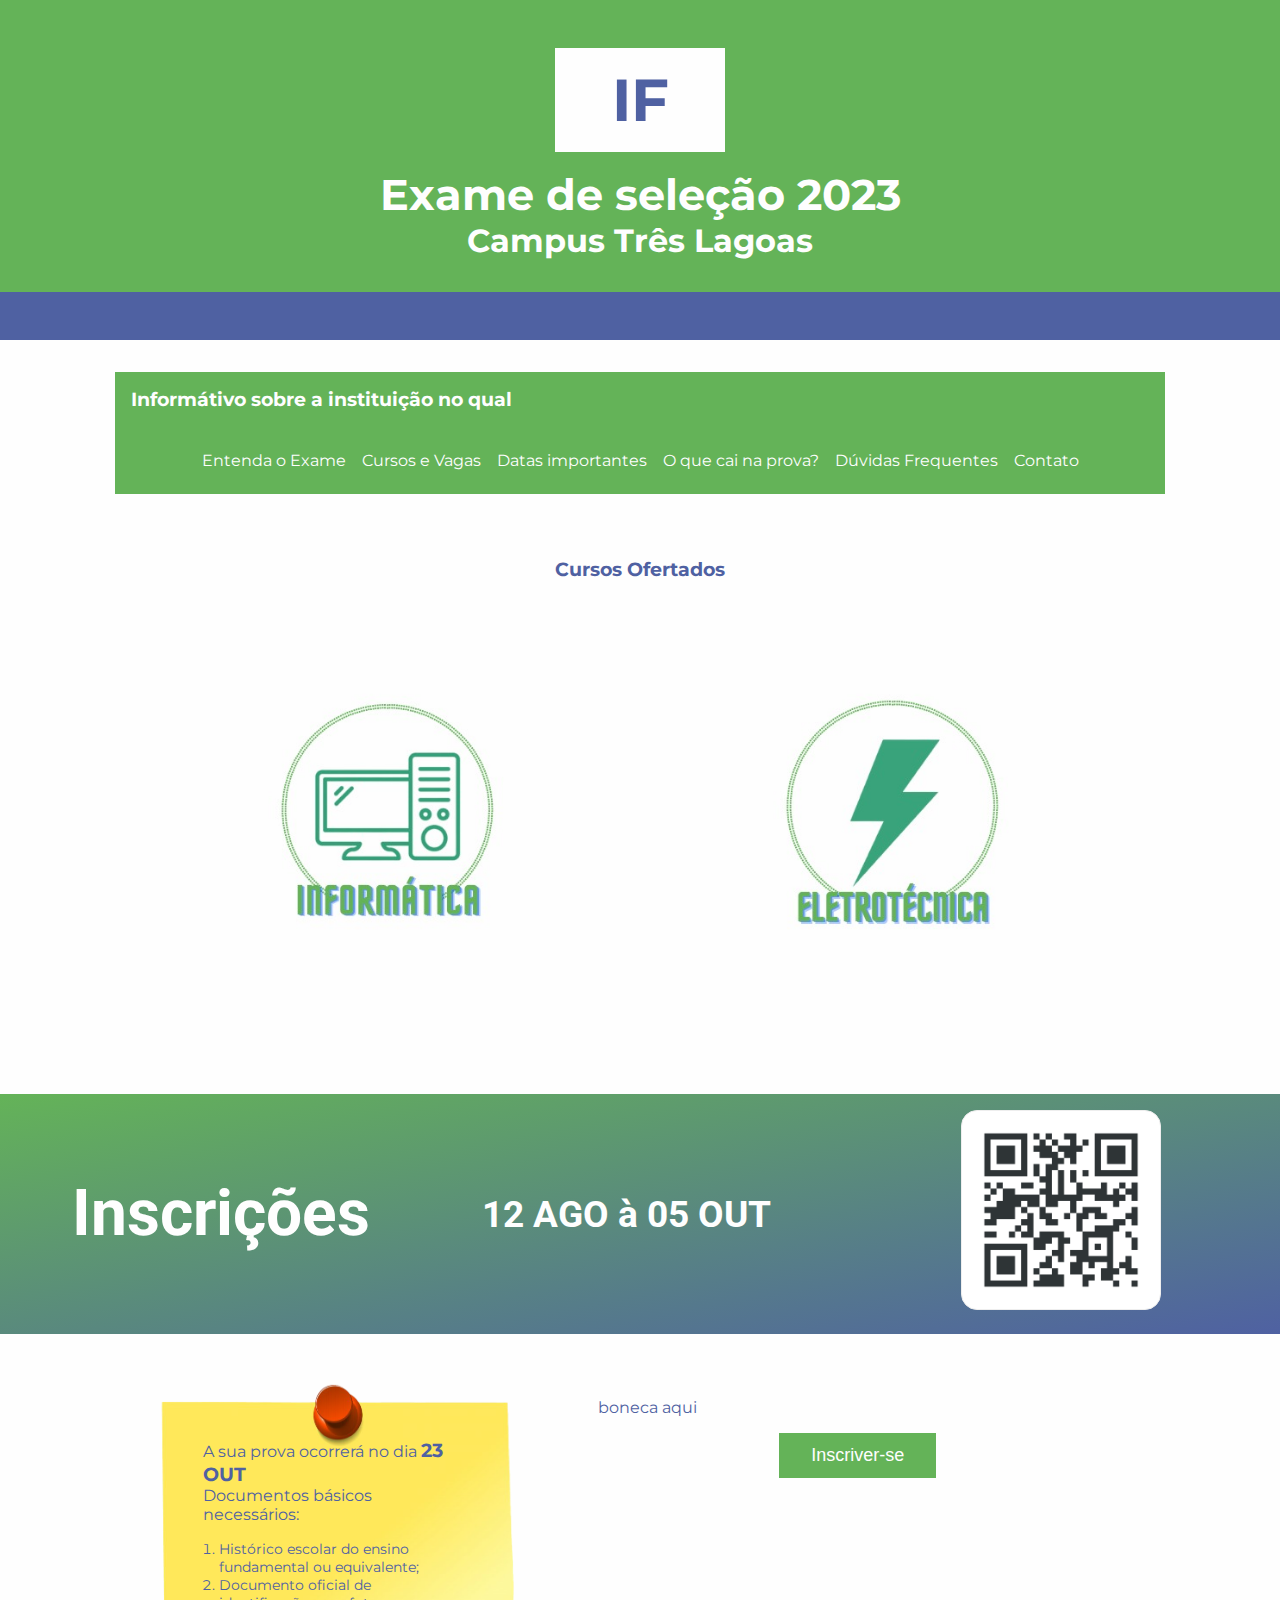
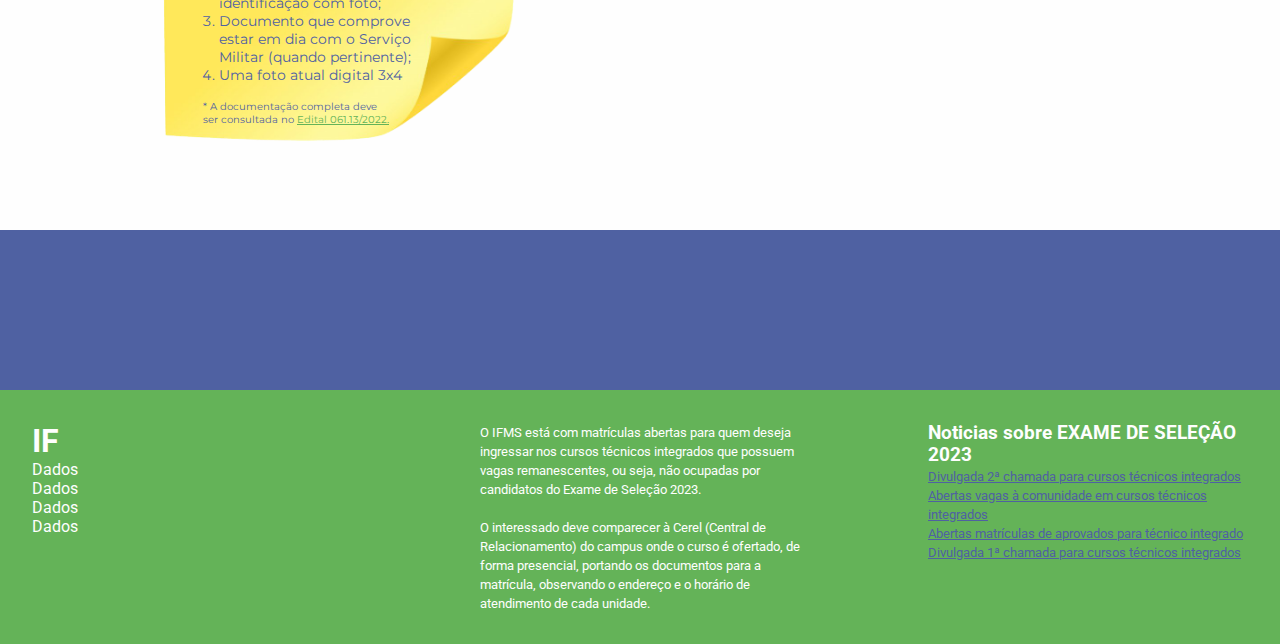
==== commit c591b206: "changed font" ====
--- a/index.html
+++ b/index.html
@@ -1,14 +1,22 @@
 <!DOCTYPE html>
 <html lang="pt-br">
 <head>
-    <meta charset="UTF-8">
-    <meta http-equiv="X-UA-Compatible" content="IE=edge">
-    <meta name="viewport" content="width=device-width, initial-scale=1.0">
-    <title>Portal de Inscrição</title>
-
-    <link rel="stylesheet" href="style.css">
-
-    <script src="script.js"></script>
+   <meta charset="UTF-8">
+   <meta name="viewport" content="width=device-width, initial-scale=1.0">
+   <meta http-equiv="X-UA-Compatible" content="ie=edge">
+   <meta name="description" content="Faça sua inscrição para o ensino médio integrado neste portal de inscrição do IFMS">
+   <meta name="keywords" content="IFMS, incrição, vestibular, ensino médio técnico">
+   <meta name="author" content="CD Company">
+
+   <title>Portal de Inscrição</title>
+
+   <link rel="stylesheet" href="https://fonts.googleapis.com/css?family=Montserrat:400,700&display=swap" />
+   <link href="https://fonts.googleapis.com/css?family=Roboto&display=swap" rel="stylesheet">
+   <link rel="stylesheet" href="style.css">
+   <link rel="stylesheet" href="modal.css">
+
+   <script src="script.js"></script>
+   <script src="utils.js"></script>
 </head>
 <body>
     <main>
@@ -79,7 +87,7 @@
             <div class="doll">
                 <p>boneca aqui</p>
 
-                <button class="">Inscriver-se</button>
+                <button id="myBtn">Inscriver-se</button>
             </div>
         </section>
 
@@ -535,5 +543,41 @@
       <p>Horário de atendimento: 8h às 17h</p>
       <p>Reitoria do IFMS: Rua Jorn. Belizário Lima, 236, Vila Glória - Campo Grande/MS - CEP: 79004-270  (endereço provisório)</p>
     </template>
+
+    <div id="myModal" class="modal">
+      <div class="modal-content">
+         <span class="close">&times;</span>
+         <form>
+            <label for="nome">Nome:</label>
+            <input type="text" id="nome" name="nome" required>
+            <br>
+            <label for="email">Email:</label>
+            <input type="email" id="email" name="email" required>
+            <br>
+            <label for="senha">Senha:</label>
+            <input type="password" id="senha" name="senha" required>
+            <br>
+            <label for="cpf">CPF:</label>
+            <input type="text" id="cpf" name="cpf" required>
+            <br>
+            <label for="rg">RG:</label>
+            <input type="text" id="rg" name="rg" required>
+            <br>
+            <label for="historico">Histórico escolar do ensino fundamental ou equivalente:</label>
+            <input type="file" id="historico" name="historico" required>
+            <br>
+            <label for="identificacao">Documento oficial de identificação com foto:</label>
+            <input type="file" id="identificacao" name="identificacao" required>
+            <br>
+            <label for="militar">Documento que comprove estar em dia com o Serviço Militar (quando pertinente):</label>
+            <input type="file" id="militar" name="militar">
+            <br>
+            <label for="foto">Foto atual digital 3x4 ou selfie:</label>
+            <input type="file" id="foto" name="foto" required>
+            <br><br>
+            <button type="submit">Enviar</button>
+         </form>
+      </div>
+   </div>
 </body>
 </html>--- a/style.css
+++ b/style.css
@@ -1,5 +1,4 @@
 @charset "UTF-8";
-@import url('https://fonts.googleapis.com/css2?family=DM+Serif+Text:ital@0;1&display=swap');
 
 :root {
     --primary-color: #64b358;
@@ -14,9 +13,31 @@
     box-sizing: border-box;
 }
 
+html {
+    scroll-behavior: smooth;
+}
+
+::-webkit-scrollbar {
+    width: 10px;
+    height: 10px;
+}
+  
+::-webkit-scrollbar-track {
+    background-color: #f0f0f0;
+    border-radius: 10px;
+}
+
+::-webkit-scrollbar-thumb {
+    background-color: #c1c1c1;
+    border-radius: 10px;
+}
+
+::-webkit-scrollbar-thumb:hover {
+    background-color: #a0a0a0;
+}
+
 body {
-    background: linear-gradient(to bottom right, var(--primary-color) 0%, var(--secondary-color) 100%);
-    font-family: 'DM Serif Text', serif;
+    font-family: 'Montserrat', sans-serif;
     color: var(--secondary-color);
 }
 
@@ -54,7 +75,6 @@
 
 main {
     background-color: var(--tertiary-color);
-    /* max-width: var(--max-content-page); */
 }
 
 /* UTILS */
@@ -129,6 +149,7 @@
 }
 
 #showcase-container {
+    font-family: 'Roboto', sans-serif;
     display: none;
     max-width: var(--max-content-page);
     padding: 1rem;
@@ -168,6 +189,7 @@
 }
 
 .registrations-container {
+    font-family: 'Roboto', sans-serif;
     background: linear-gradient(to bottom right, var(--primary-color) 0%, var(--secondary-color) 100%);
     color: var(--tertiary-color);
     font-size: 1.2em;
@@ -226,7 +248,8 @@
     flex: 2;
 }
 
-.last-banner-container .doll button {
+.last-banner-container .doll button,
+button[type="submit"] {
     background-color: var(--primary-color);
     color: var(--tertiary-color);
     padding: 12px 2rem;
@@ -237,12 +260,14 @@
     margin: 1rem auto;
 }
 
-.last-banner-container .doll button:hover {
+.last-banner-container .doll button:hover,
+button[type="submit"]:hover {
     transform: scale(1.2);
     transition: 1s;
 }
 
 .footer-container {
+    font-family: 'Roboto', sans-serif;
     padding: 2rem;
     background-color: var(--primary-color);
     color: var(--tertiary-color);
@@ -258,7 +283,33 @@
     flex: 1;
 }
 
-/* OTHERS */
+/* the modal form */
+
+form {
+    padding-top: 2rem;
+}
+
+label {
+    font-size: 14px;
+    color: #333;
+    display: block;
+    margin-bottom: 5px;
+}
+  
+input {
+    font-size: 14px;
+    color: #333;
+    border: 1px solid #ccc;
+    padding: 10px;
+    width: 100%;
+    margin-bottom: 10px;
+}
+  
+input:focus {
+    background-color: #eee;
+    border-color: #999;
+}
+
 @media (min-width: 600px) {
     main {
         margin: auto;
--- a/modal.css
+++ b/modal.css
@@ -0,0 +1,44 @@
+
+.modal {
+    display: none;
+    position: fixed;
+    z-index: 1;
+    left: 0;
+    top: 0;
+    width: 100%;
+    height: 100%;
+    overflow: auto;
+    background-color: rgba(0,0,0,0.4);
+}
+
+.modal-content {
+    font-family: 'Roboto', sans-serif;
+    position: relative;
+    background-color: #fff;
+    margin: 5px auto;
+    padding: 20px;
+    border: 1px solid #888;
+    width: 90%;
+    border-radius: 1rem;
+}
+
+.close {
+    color: #aaa;
+    float: right;
+    font-size: 28px;
+    font-weight: bold;
+}
+
+.close:hover,
+.close:focus {
+    color: black;
+    text-decoration: none;
+    cursor: pointer;
+}
+
+@media (min-width: 600px) {    
+    .modal-content {
+        margin: 30px auto;
+        width: 70%;
+    }
+}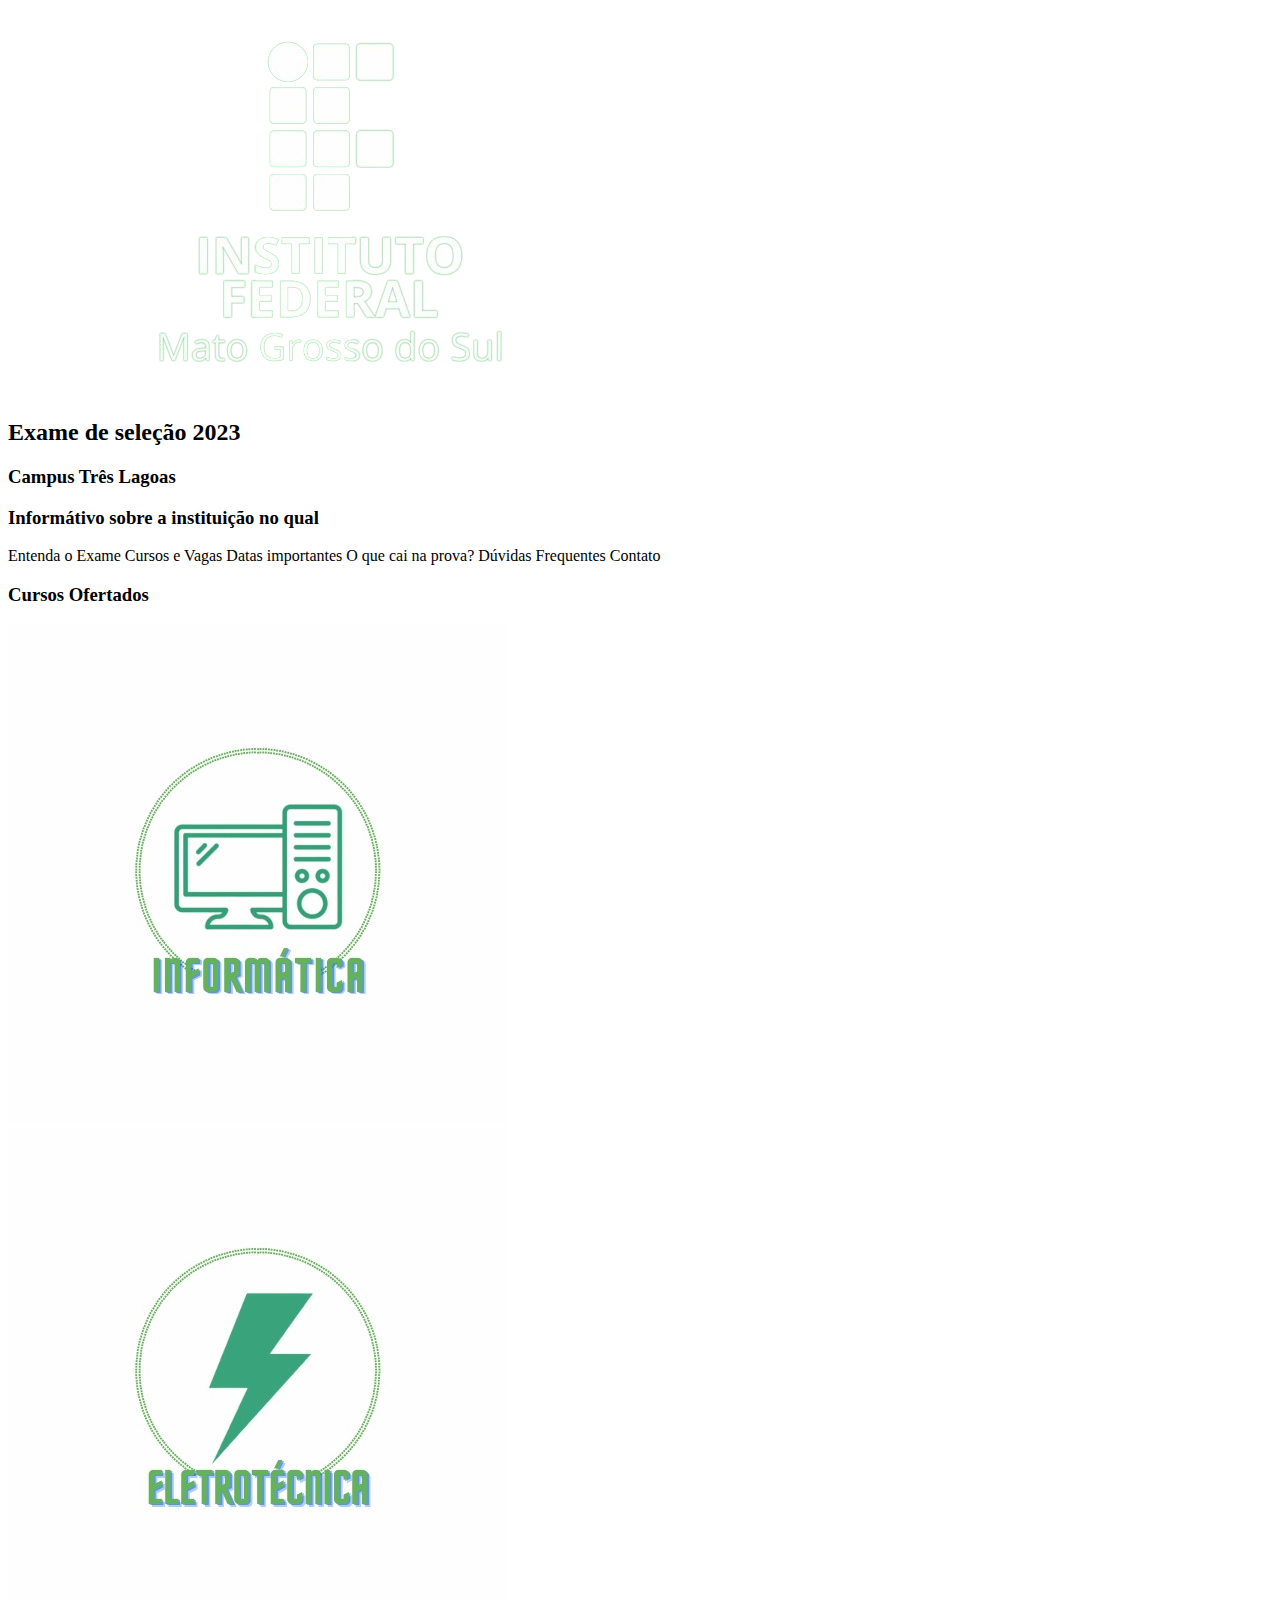
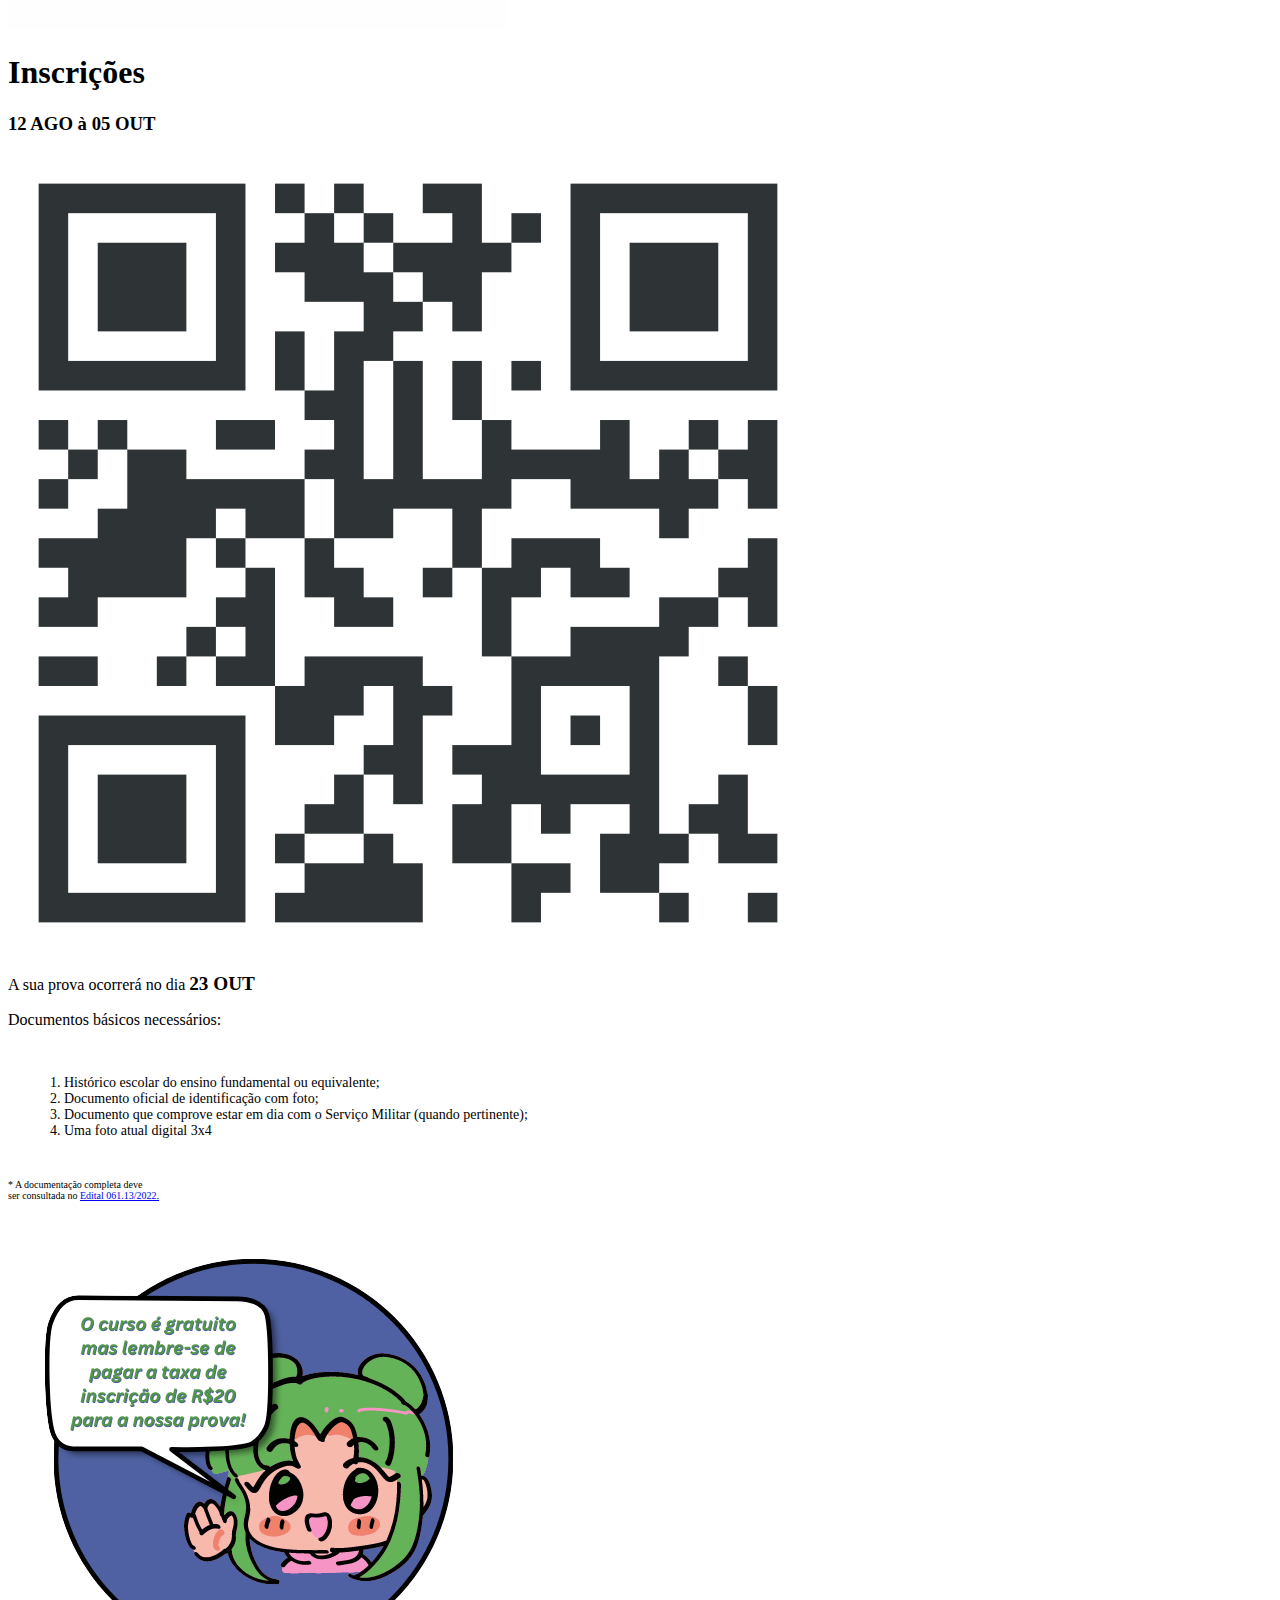
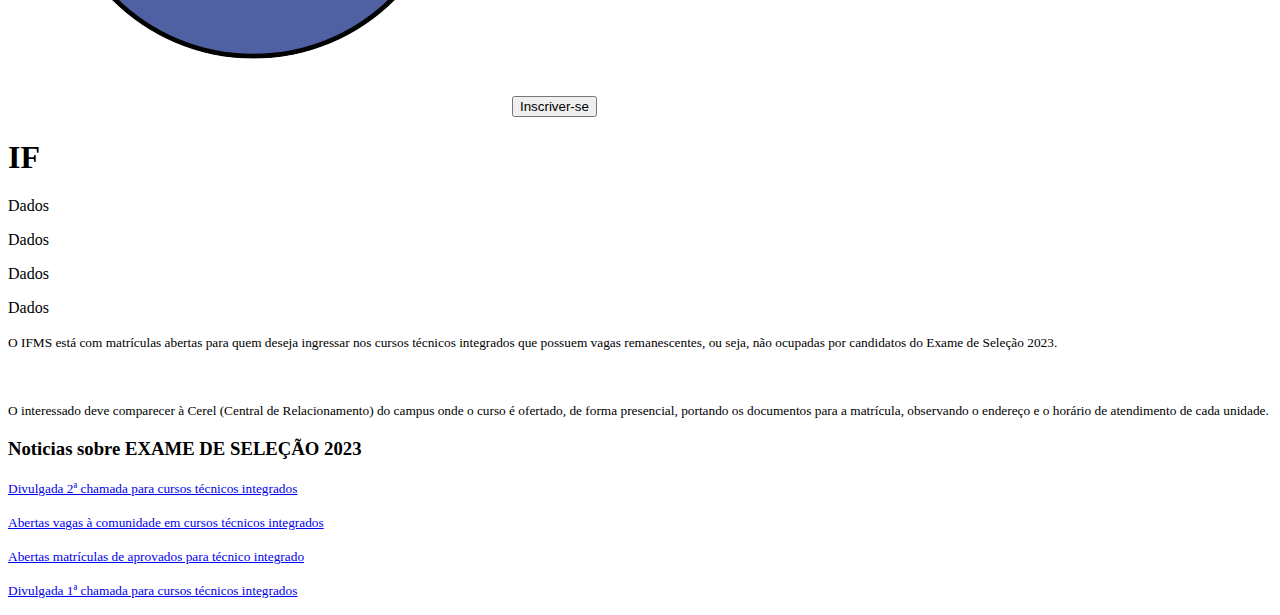
==== commit 11944939: "Add files via upload" ====
--- a/index.html
+++ b/index.html
@@ -1,583 +1,583 @@
-<!DOCTYPE html>
-<html lang="pt-br">
-<head>
-   <meta charset="UTF-8">
-   <meta name="viewport" content="width=device-width, initial-scale=1.0">
-   <meta http-equiv="X-UA-Compatible" content="ie=edge">
-   <meta name="description" content="Faça sua inscrição para o ensino médio integrado neste portal de inscrição do IFMS">
-   <meta name="keywords" content="IFMS, incrição, vestibular, ensino médio técnico">
-   <meta name="author" content="CD Company">
-
-   <title>Portal de Inscrição</title>
-
-   <link rel="stylesheet" href="https://fonts.googleapis.com/css?family=Montserrat:400,700&display=swap" />
-   <link href="https://fonts.googleapis.com/css?family=Roboto&display=swap" rel="stylesheet">
-   <link rel="stylesheet" href="style.css">
-   <link rel="stylesheet" href="modal.css">
-
-   <script src="script.js"></script>
-   <script src="utils.js"></script>
-</head>
-<body>
-    <main>
-        <header class="header-container">
-            <h1 class="if-logo">IF</h1>
-            <h2>Exame de seleção 2023</h2>
-            <h3>Campus Três Lagoas</h3>
-        </header>
-
-        <section class="informative-container">
-            <h3>Informátivo sobre a instituição no qual</h3>
-            
-            <nav>
-                <span class="show-option" onclick="openShowcase(0)">Entenda o Exame</span>
-                <span class="show-option" onclick="openShowcase(1)">Cursos e Vagas</span>
-                <span class="show-option" onclick="openShowcase(2)">Datas importantes</span>
-                <span class="show-option" onclick="openShowcase(3)">O que cai na prova?</span>
-                <span class="show-option" onclick="openShowcase(4)">Dúvidas Frequentes</span>
-                <span class="show-option" onclick="openShowcase(5)">Contato</span>
-            </nav>
-        </section>
-
-        <section id="showcase-container"></section>
-
-        <section class="courses-container">
-            <h3 class="text-center">Cursos Ofertados</h3>
-            
-            <div class="courses">
-                <div class="course">
-                    <img class="img-course" src="./media/info.jpeg" />
-                </div>
-                
-                <div class="course">
-                    <img class="img-course" src="./media/eletro.jpeg" />
-                </div>
-            </div>
-        </section>
-
-        <section class="registrations-container">
-            <div class="texts">
-                <h1>Inscrições</h1>
-                <h3>12 AGO à 05 OUT</h3>
-            </div>
-            <div class="qr-code">
-                <img src="./media/qr.png" alt="QR CODE" title="QR CODE">
-            </div>
-        </section>
-
-        <section class="last-banner-container">
-            <div class="post-it">
-                <p>A sua prova ocorrerá no dia <strong style="font-size: 1.2em;">23 OUT</strong></p>
-                
-                <p>Documentos básicos necessários:</p>
-                <div style="padding: 1rem; font-size: 14px;">
-                    <ol>
-                        <li>Histórico escolar do ensino fundamental ou equivalente;</li>
-                        <li>Documento oficial de identificação com foto;</li>
-                        <li>Documento que comprove estar em dia com o Serviço Militar (quando pertinente);</li>
-                        <li>Uma foto atual digital 3x4</li>
-                    </ol>
-                </div>
-
-                <p style="font-size: 10px;">
-                    * A documentação completa deve <br> ser consultada no <a class="link" href="https://selecao.ifms.edu.br/edital/files/estudante-exame-de-selecao-2023-tecnico-integrado-edital-061-2022-edital-061-13-2022-relacao-de-cursos-com-matriculas-concluidas-e-cursos-com-vagas-remanescentes.pdf">Edital 061.13/2022.</a>
-                </p>
-            </div>
-            
-            <div class="doll">
-                <p>boneca aqui</p>
-
-                <button id="myBtn">Inscriver-se</button>
-            </div>
-        </section>
-
-        <footer class="footer-container">
-
-            <div>
-                <h1>IF</h1>
-                <p>Dados</p>
-                <p>Dados</p>
-                <p>Dados</p>
-                <p>Dados</p>
-            </div>
-
-            <div>
-                <p><small>O IFMS está com matrículas abertas para quem deseja ingressar nos cursos técnicos integrados que possuem vagas remanescentes, ou seja, não ocupadas por candidatos do Exame de Seleção 2023.</small></p>
-                <br />
-                <p><small>O interessado deve comparecer à Cerel (Central de Relacionamento) do campus onde o curso é ofertado, de forma presencial, portando os documentos para a matrícula, observando o endereço e o horário de atendimento de cada unidade.</small></p>
-            </div>
-
-            <div>
-                <h3>Noticias sobre EXAME DE SELEÇÃO 2023</h3>
-                <p><small><a class="link-secondary" target="_blank" href="https://www.ifms.edu.br/noticias/2023/divulgada-2a-chamada-para-tecnico-integrado">Divulgada 2ª chamada para cursos técnicos integrados</a></small></p>
-                <p><small><a class="link-secondary" target="_blank" href="https://www.ifms.edu.br/noticias/2023/abertas-vagas-a-comunidade-em-cursos-tecnicos-integrados">Abertas vagas à comunidade em cursos técnicos integrados</a></small></p>
-                <p><small><a class="link-secondary" target="_blank" href="https://www.ifms.edu.br/noticias/2023/aberta-matricula-de-aprovados-para-tecnico-integrado">Abertas matrículas de aprovados para técnico integrado</a></small></p>
-                <p><small><a class="link-secondary" target="_blank" href="https://www.ifms.edu.br/noticias/2022/divulgada-1-chamada-para-cursos-tecnicos-integrados">Divulgada 1ª chamada para cursos técnicos integrados</a></small></p>
-            </div>
-        </footer>
-    </main>
-
-    <template id="screen-0">
-        <p>O <b>Exame de Seleção do Instituto Federal de Mato Grosso do Sul (IFMS)</b> é a prova para ingresso em cursos técnicos integrados ao ensino médio, ofertados gratuitamente em dez municípios do estado.</p> <br />
-        <p>Nesse tipo de curso, o estudante tem a oportunidade de fazer, ao mesmo tempo, o ensino médio regular e a formação profissional técnica escolhida. Após se formar, o diploma possibilitará o ingresso tanto na universidade como no mundo do trabalho.</p> <br />
-        <p>O único requisito para tentar uma vaga é ter concluído o ensino fundamental até a data de matrícula na instituição, prevista para janeiro de 2023. O candidato também deve ter Cadastro de Pessoa Física (CPF) em seu nome.</p> <br />
-        <p>Para ingresso em 2023, o IFMS oferta 1.670 vagas em diversas opções de cursos técnicos integrados, em Aquidauana, Campo Grande, Corumbá, Coxim, Dourados, Jardim, Naviraí, Nova Andradina, Ponta Porã e Três Lagoas.</p>
-    </template>
-
-    <template id="screen-1">
-         <div class="table-container mb-5">
-         <table class="vacancy-table">
-               <tbody>
-                  <tr>
-                     <td class="text-center"><b>Campus</b></td>
-                     <td class="text-center"><b>Curso</b></td>
-                     <td class="text-center"><b>Turno</b></td>
-                     <td class="text-center"><b>Vagas</b></td>
-                  </tr>
-                  <tr>
-                     <td rowspan="4">
-                        <a class="link" href="https://www.ifms.edu.br/campi/campus-aquidauana/cursos/integrado" target="_blank" title="Aquidauana">Aquidauana</a>
-                     </td>
-                     <td rowspan="2">Técnico em Edificações (<a target="_blank" title="Saiba mais sobre o curso" href="https://www.ifms.edu.br/campi/campus-aquidauana/cursos/integrado/edificacoes" class="internal-link">Saiba mais sobre o curso</a>)</td>
-                     <td class="text-center">Matutino</td>
-                     <td class="text-center">40</td>
-                  </tr>
-                  <tr>
-                     <td class="text-center">Vespertino</td>
-                     <td class="text-center">40</td>
-                  </tr>
-                  <tr>
-                     <td rowspan="2">Técnico em Informática (<a class="link" href="https://www.ifms.edu.br/campi/campus-aquidauana/cursos/integrado/informatica" target="_blank" title="Saiba mais sobre o curso">Saiba mais sobre o curso</a>)</td>
-                     <td class="text-center">Matutino</td>
-                     <td class="text-center">40</td>
-                  </tr>
-                  <tr>
-                     <td class="text-center">Vespertino</td>
-                     <td class="text-center">40</td>
-                  </tr>
-                  <tr>
-                     <td rowspan="8"><a class="link" href="https://www.ifms.edu.br/campi/campus-campo-grande/cursos/integrados" target="_blank" title="Campo Grande">Campo Grande</a></td>
-                     <td rowspan="2">Técnico em Administração<strong>&nbsp;</strong>(<a href="https://www.ifms.edu.br/campi/campus-campo-grande/cursos/integrados/administracao-1/administracao" title="Saiba mais sobre o curso" target="_blank" class="link">Saiba mais sobre o curso</a>)<a href="https://www.ifms.edu.br/campi/campus-campo-grande/cursos/integrados/integrado/resolveuid/cdef8dcebbe541859a584642542019d9" class="link"></a></td>
-                     <td class="text-center">Matutino</td>
-                     <td class="text-center">40</td>
-                  </tr>
-                  <tr>
-                     <td class="text-center">Vespertino</td>
-                     <td class="text-center">40</td>
-                  </tr>
-                  <tr>
-                     <td rowspan="2">Técnico em Eletrotécnica (<a class="link" href="https://www.ifms.edu.br/campi/campus-campo-grande/cursos/integrados/eletrotecnica" target="_blank" title="Saiba mais sobre o curso">Saiba mais sobre o curso</a>)</td>
-                     <td class="text-center">Matutino</td>
-                     <td class="text-center">40</td>
-                  </tr>
-                  <tr>
-                     <td class="text-center">Vespertino</td>
-                     <td class="text-center">40</td>
-                  </tr>
-                  <tr>
-                     <td rowspan="2">Técnico em Informática (<a class="link" href="https://www.ifms.edu.br/campi/campus-campo-grande/cursos/integrados/informatica" target="_blank" title="Saiba mais sobre o curso">Saiba mais sobre o curso</a>)<a href="https://www.ifms.edu.br/campi/campus-campo-grande/cursos/integrados/integrado/resolveuid/6ee161cebc48424c87cfc0468b564409" class="link"></a></td>
-                     <td class="text-center">Matutino</td>
-                     <td class="text-center">40</td>
-                  </tr>
-                  <tr>
-                     <td class="text-center">Vespertino</td>
-                     <td class="text-center">40</td>
-                  </tr>
-                  <tr>
-                     <td rowspan="2">Técnico em Mecânica (<a class="link" href="https://www.ifms.edu.br/campi/campus-campo-grande/cursos/integrados/mecanica" target="_blank" title="Saiba mais sobre o curso">Saiba mais sobre o curso</a>)<a href="https://www.ifms.edu.br/campi/campus-campo-grande/cursos/integrados/integrado/resolveuid/a3f7c6abef7f4a94a2301b2249183c14" class="link"></a></td>
-                     <td class="text-center">Matutino</td>
-                     <td class="text-center">40</td>
-                  </tr>
-                  <tr>
-                     <td class="text-center">Vespertino</td>
-                     <td class="text-center">40</td>
-                  </tr>
-                  <tr>
-                     <td rowspan="2"><a class="link" href="https://www.ifms.edu.br/campi/campus-corumba/cursos/integrado" target="_blank" title="Corumbá">Corumbá</a></td>
-                     <td>Técnico em Informática (<a class="link" href="https://www.ifms.edu.br/campi/campus-corumba/cursos/integrado/informatica" target="_blank" title="Saiba mais sobre o curso">Saiba mais sobre o curso</a>)</td>
-                     <td class="text-center">Matutino</td>
-                     <td class="text-center">40</td>
-                  </tr>
-                  <tr>
-                     <td>Técnico em Metalurgia (<a class="link" href="https://www.ifms.edu.br/campi/campus-corumba/cursos/integrado/metalurgia" target="_blank" title="Saiba mais sobre o curso">Saiba mais sobre o curso</a>)</td>
-                     <td class="text-center">Vespertino</td>
-                     <td class="text-center">40</td>
-                  </tr>
-                  <tr>
-                     <td rowspan="4"><a class="link" href="https://www.ifms.edu.br/campi/campus-coxim/cursos/integrado" target="_blank" title="Coxim">Coxim</a></td>
-                     <td>Técnico em Alimentos (<a class="link" href="https://www.ifms.edu.br/campi/campus-coxim/cursos/integrado/alimentos" target="_blank" title="Saiba mais sobre o curso">Saiba mais sobre o curso</a>)</td>
-                     <td class="text-center">Matutino</td>
-                     <td class="text-center">40</td>
-                  </tr>
-                  <tr>
-                     <td>Técnico em Aquicultura (<a class="link" href="https://www.ifms.edu.br/campi/campus-coxim/cursos/integrado/Aquicultura" target="_blank" title="Saiba mais sobre o curso">Saiba mais sobre o curso</a>)</td>
-                     <td class="text-center">Matutino</td>
-                     <td class="text-center">40</td>
-                  </tr>
-                  <tr>
-                     <td rowspan="2">Técnico em Desenvolvimento de Sistemas (<a class="link" href="https://www.ifms.edu.br/campi/campus-coxim/cursos/integrado/desenvolvimento-de-sistemas" target="_blank" title="Saiba mais sobre o curso">Saiba mais sobre o curso</a>)<a class="link" href="http://www.ifms.edu.br/campi/campus-coxim/cursos/integrado/desenvolvimento-de-sistemas"></a></td>
-                     <td class="text-center">Matutino</td>
-                     <td class="text-center">40</td>
-                  </tr>
-                  <tr>
-                     <td class="text-center">Vespertino</td>
-                     <td class="text-center">40</td>
-                  </tr>
-                  <tr>
-                     <td rowspan="4"><a class="link" href="https://www.ifms.edu.br/campi/campus-dourados/cursos/integrado" target="_blank" title="Dourados">Dourados</a></td>
-                     <td rowspan="2">Técnico em Administração (<a href="https://www.ifms.edu.br/campi/campus-dourados/cursos/integrado/administracao/administracao-1" title="Saiba mais sobre o curso" target="_blank" class="link">Saiba mais sobre o curso</a>)</td>
-                     <td class="text-center">Matutino</td>
-                     <td class="text-center">80</td>
-                  </tr>
-                  <tr>
-                     <td class="text-center">Vespertino</td>
-                     <td class="text-center">40</td>
-                  </tr>
-                  <tr>
-                     <td rowspan="2"><br>Técnico em Informática para Internet (<a class="link" href="https://www.ifms.edu.br/campi/campus-dourados/cursos/integrado/informatica-para-internet-1/informatica-para-internet" target="_blank" title="Saiba mais sobre o curso">Saiba mais sobre o curso</a>)</td>
-                     <td class="text-center">Matutino</td>
-                     <td class="text-center">80</td>
-                  </tr>
-                  <tr>
-                     <td class="text-center">Vespertino</td>
-                     <td class="text-center">40</td>
-                  </tr>
-                  <tr>
-                     <td rowspan="2"><a class="link" href="https://www.ifms.edu.br/campi/campus-jardim/cursos/integrado" target="_blank" title="Jardim">Jardim</a></td>
-                     <td>Técnico em Edificações (<a class="link" href="https://www.ifms.edu.br/campi/campus-jardim/cursos/integrado/edificacoes/edificacoes" target="_blank" title="Saiba mais sobre o curso">Saiba mais sobre o curso</a>)</td>
-                     <td class="text-center">Matutino</td>
-                     <td class="text-center">35</td>
-                  </tr>
-                  <tr>
-                     <td>Técnico em Informática (<a class="link" href="https://www.ifms.edu.br/campi/campus-jardim/cursos/integrado/informatica" target="_blank" title="Saiba mais sobre o curso">Saiba mais sobre o curso</a>)</td>
-                     <td class="text-center">Matutino</td>
-                     <td class="text-center">35</td>
-                  </tr>
-                  <tr>
-                     <td rowspan="2"><a class="link" href="https://www.ifms.edu.br/campi/campus-navirai/cursos/integrado" target="_blank" title="Naviraí">Naviraí</a></td>
-                     <td>Técnico em Agricultura (<a class="link" href="https://www.ifms.edu.br/campi/campus-navirai/cursos/integrado/agricultura" target="_blank" title="Saiba mais sobre o curso">Saiba mais sobre o curso</a>)</td>
-                     <td class="text-center">Matutino</td>
-                     <td class="text-center">80</td>
-                  </tr>
-                  <tr>
-                     <td>Técnico em Informática para Internet (<a class="link" href="https://www.ifms.edu.br/campi/campus-navirai/cursos/integrado/informatica-para-a-internet" target="_blank" title="Saiba mais sobre o curso">Saiba mais sobre o curso</a>)</td>
-                     <td class="text-center">Matutino</td>
-                     <td class="text-center">80</td>
-                  </tr>
-                  <tr>
-                     <td rowspan="2"><a class="link" href="https://www.ifms.edu.br/campi/campus-nova-andradina/cursos/integrado" target="_blank" title="Nova Andradina">Nova Andradina</a></td>
-                     <td>Técnico em Agropecuária (<a class="link" href="https://www.ifms.edu.br/campi/campus-nova-andradina/cursos/integrado/agropecuaria" target="_blank" title="Saiba mais sobre o curso">Saiba mais sobre o curso</a>)</td>
-                     <td class="text-center">Matutino e Vespertino</td>
-                     <td class="text-center">80</td>
-                  </tr>
-                  <tr>
-                     <td>Técnico em Informática (<a class="link" href="https://www.ifms.edu.br/campi/campus-nova-andradina/cursos/integrado/informatica" target="_blank" title="Saiba mais sobre o curso">Saiba mais sobre o curso</a>)</td>
-                     <td class="text-center">Vespertino</td>
-                     <td class="text-center">80</td>
-                  </tr>
-                  <tr>
-                     <td rowspan="4"><a class="link" href="https://www.ifms.edu.br/campi/campus-ponta-pora/cursos/integrado" target="_blank" title="Ponta Porã">Ponta Porã</a></td>
-                     <td rowspan="2">Técnico em Agricultura (<a class="link" href="https://www.ifms.edu.br/campi/campus-ponta-pora/cursos/integrado/agricultura" target="_blank" title="Saiba mais sobre o curso">Saiba mais sobre o curso</a>)</td>
-                     <td class="text-center">Matutino</td>
-                     <td class="text-center">40</td>
-                  </tr>
-                  <tr>
-                     <td class="text-center">Vespertino</td>
-                     <td class="text-center">40</td>
-                  </tr>
-                  <tr>
-                     <td rowspan="2">Técnico em Informática (<a class="link" href="https://www.ifms.edu.br/campi/campus-ponta-pora/cursos/integrado/informatica" target="_blank" title="Saiba mais sobre o curso">Saiba mais sobre o curso</a>)</td>
-                     <td class="text-center">Matutino</td>
-                     <td class="text-center">40</td>
-                  </tr>
-                  <tr>
-                     <td class="text-center">Vespertino</td>
-                     <td class="text-center">40</td>
-                  </tr>
-                  <tr>
-                     <td rowspan="4"><a class="link" href="https://www.ifms.edu.br/campi/campus-tres-lagoas/cursos/integrado" target="_blank" title="Três Lagoas">Três Lagoas</a></td>
-                     <td rowspan="2">Técnico em Eletrotécnica (<a class="link" href="https://www.ifms.edu.br/campi/campus-tres-lagoas/cursos/integrado/eletrotecnica" target="_blank" title="Saiba mais sobre o curso">Saiba mais sobre o curso</a>)</td>
-                     <td class="text-center">Matutino</td>
-                     <td class="text-center">40</td>
-                  </tr>
-                  <tr>
-                     <td class="text-center">Vespertino</td>
-                     <td class="text-center">40</td>
-                  </tr>
-                  <tr>
-                     <td rowspan="2">Técnico em Informática (<a class="link" href="https://www.ifms.edu.br/campi/campus-tres-lagoas/cursos/integrado/informatica" target="_blank" title="Saiba mais sobre o curso">Saiba mais sobre o curso</a>)</td>
-                     <td class="text-center">Matutino</td>
-                     <td class="text-center">40</td>
-                  </tr>
-                  <tr>
-                     <td class="text-center">Vespertino</td>
-                     <td class="text-center">40</td>
-                  </tr>
-                  <tr>
-                     <td colspan="2" class="text-center"><strong>TOTAL</strong></td>
-                     <td colspan="2" class="text-center"><strong>1.670 VAGAS</strong></td>
-                  </tr>
-               </tbody>
-         </table>
-         </div>
-
-         <p><small>* Aulas no período matutino, podendo ocorrer no vespertino para atendimento da distribuição da carga horária do curso.</small></p>
-         <p><small>* Aulas no período vespertino, podendo ocorrer no matutino para atendimento da distribuição da carga horária do curso.</small></p>
-    </template>
-
-    <template id="screen-2">
-      <div class="mb-5 table-container">
-         <table>
-            <tbody>
-               <tr>
-                  <td><strong>Etapa</strong></td>
-                  <td><strong>Data/Período</strong></td>
-               </tr>
-               <tr>
-                  <td>Período de inscrições on-line</td>
-                  <td>12/08 a 05/10/2022</td>
-               </tr>
-               <tr>
-                  <td>Período de solicitação de isenção da taxa de inscrição</td>
-                  <td>12/08 a 23/09/2022</td>
-               </tr>
-               <tr>
-                  <td>Divulgação do resultado dos pedidos de isenção da taxa de inscrição</td>
-                  <td>27/09/2022</td>
-               </tr>
-               <tr>
-                  <td>Período de Interposição de recursos contra o resultado preliminar dos pedidos de isenção </td>
-                  <td>28 e 29/09/2022</td>
-               </tr>
-               <tr>
-                  <td>Divulgação do resultado definitivo dos pedidos de isenção da taxa</td>
-                  <td>03/10/2022</td>
-               </tr>
-               <tr>
-                  <td>Data limite para solicitação de atendimento diferenciado para realização da prova e envio de laudo/atestado médico</td>
-                  <td>23/09/2022</td>
-               </tr>
-               <tr>
-                  <td>Data limite para pagamento da taxa de inscrição</td>
-                  <td>06/10/2022</td>
-               </tr>
-               <tr>
-                  <td>Divulgação da relação preliminar das inscrições homologadas</td>
-                  <td>13/10/2022</td>
-               </tr>
-               <tr>
-                  <td>Período de interposição de recursos contra a relação preliminar de inscrições homologadas - opção de curso e ação afirmativa (cotas), comprovação de pagamento, laudo médico para atendimento diferenciado</td>
-                  <td>14 e 15/10/2022</td>
-               </tr>
-               <tr>
-                  <td>Divulgação da relação final das inscrições homologadas e locais de prova</td>
-                  <td>18/10/2022</td>
-               </tr>
-               <tr>
-                  <td>Aplicação da prova</td>
-                  <td>23/10/2022</td>
-               </tr>
-               <tr>
-                  <td>Divulgação do gabarito preliminar</td>
-                  <td>24/10/2022</td>
-               </tr>
-               <tr>
-                  <td>Período de interposição de recurso contra a prova e/ou o gabarito preliminar</td>
-                  <td>25 e 26/10/2022</td>
-               </tr>
-               <tr>
-                  <td>Divulgação do gabarito definitivo</td>
-                  <td>03/11/2022</td>
-               </tr>
-               <tr>
-                  <td>Convocação para banca de heteroidentificação dos candidatos beneficiários da ação afirmativa (cotas) autodeclarados negros (pretos ou pardos)</td>
-                  <td>04/11/2022</td>
-               </tr>
-               <tr>
-                  <td>Período de realização das bancas de heteroidentificação </td>
-                  <td>08/11 a 30/11/2022</td>
-               </tr>
-               <tr>
-                  <td>Publicação do resultado da verificação de heteroidentificação</td>
-                  <td>05/12/2022</td>
-               </tr>
-               <tr>
-                  <td>Período de interposição de recurso contra o resultado da verificação de heteroidentificação</td>
-                  <td>06 e 07/12/2022</td>
-               </tr>
-               <tr>
-                  <td>Divulgação do resultado preliminar do processo seletivo</td>
-                  <td>14/12/2022</td>
-               </tr>
-               <tr>
-                  <td>Período de interposição de recursos contra o resultado preliminar do processo seletivo</td>
-                  <td>15 e 16/12/2022</td>
-               </tr>
-               <tr>
-                  <td>Divulgação do resultado final e da 1ª chamada </td>
-                  <td>21/12/2022</td>
-               </tr>
-               <tr>
-                  <td>Período de matrículas da 1ª chamada </td>
-                  <td>09/01 a 13/01/2023</td>
-               </tr>
-               <tr>
-                  <td>Divulgação da 2ª chamada e lista de espera</td>
-                  <td>19/01/2023</td>
-               </tr>
-               <tr>
-                  <td>Período de matrículas da 2ª chamada e manifestação de interesse na vaga para os candidatos de lista de espera </td>
-                  <td>23/01 a 27/01/2023</td>
-               </tr>
-               <tr>
-                  <td>Início das aulas</td>
-                  <td>fevereiro/2023</td>
-               </tr>
-            </tbody>
-         </table>
-      </div>
-    </template>
-
-    <template id="screen-3">
-      <p>O Exame de Seleção 2023 será composto por 30 questões de múltipla escolha, sendo:</p>
-      <p class="mb-5">Para saber o que cai na prova, confira o conteúdo programático no Anexo X do Edital do Exame.</p>
-
-      <div class="table-container mb-5">
-         <table>
-            <tbody>
-               <tr>
-                  <td><strong>Área</strong></td>
-                  <td><strong>Peso</strong></td>
-                  <td><strong>Nº de questões</strong></td>
-                  <td><strong>Pontos</strong></td>
-               </tr>
-               <tr>
-                  <td>Língua Portuguesa</td>
-                  <td>4</td>
-                  <td>10</td>
-                  <td>40</td>
-               </tr>
-               <tr>
-                  <td>Matemática</td>
-                  <td>4</td>
-                  <td>10</td>
-                  <td>40</td>
-               </tr>
-               <tr>
-                  <td>Conhecimentos Gerais</td>
-                  <td>2</td>
-                  <td>10</td>
-                  <td>20</td>
-               </tr>
-               <tr>
-                  <td colspan="2">TOTAL</td>
-                  <td>30</td>
-                  <td>100</td>
-               </tr>
-            </tbody>
-         </table>
-      </div>
-      <p class="mb-5"><b>Quer testar seu conhecimento?</b> - Acesse as provas e os gabaritos dos Exames de Seleção anteriores:</p>
-
-      <p">Exame de Seleção 2019 - <a class="link" href="http://selecao.ifms.edu.br/edital/files/estudante-exame-de-selecao-2019-tecnico-de-nivel-medio-integrado-edital-064-2018-prova-exame-de-selecao-2019.pdf" target="_blank" title="" data-mce-href="http://selecao.ifms.edu.br/edital/files/estudante-exame-de-selecao-2019-tecnico-de-nivel-medio-integrado-edital-064-2018-prova-exame-de-selecao-2019.pdf">prova</a> | <a class="link" href="http://selecao.ifms.edu.br/edital/files/estudante-exame-de-selecao-2019-tecnico-de-nivel-medio-integrado-edital-064-2018-edital-064-7_gabarito-definitivo.pdf" target="_blank" title="" data-mce-href="http://selecao.ifms.edu.br/edital/files/estudante-exame-de-selecao-2019-tecnicode-nivel-medio-integrado-edital-064-2018-edital-064-7_gabarito-definitivo.pdf">gabarito</a></p>
-      <p">Exame de Seleção 2018 - <a class="link" href="http://selecao.ifms.edu.br/edital/files/exame-de-selecao-2018-tecnico-integrado-edital-066-2017-prova-exame-selecao-2018.pdf" target="_blank" title="prova" data-mce-href="http://selecao.ifms.edu.br/edital/files/exame-de-selecao-2018-tecnico-integrado-edital-066-2017-prova-exame-selecao-2018.pdf">prova</a> | <a class="link" href="http://selecao.ifms.edu.br/edital/files/exame-de-selecao-2018-tecnico-integrado-edital-066-2017-edital-066-8_gabarito-definitivo.pdf" target="_blank" title="gabarito" data-mce-href="http://selecao.ifms.edu.br/edital/files/exame-de-selecao-2018-tecnico-integrado-edital-066-2017-edital-066-8_gabarito-definitivo.pdf">gabarito</a></p>
-      <p">Exame de Seleção 2017 - <a class="link" href="http://selecao.ifms.edu.br/edital/files/exame-de-selecao-2017-tecnico-integrado-edital-no-030-2016-prova-do-exame-de-selecao-2017.pdf" target="_blank" title="prova" data-mce-href="http://selecao.ifms.edu.br/edital/files/exame-de-selecao-2017-tecnico-integrado-edital-no-030-2016-prova-do-exame-de-selecao-2017.pdf">prova</a> | <a class="link" href="http://selecao.ifms.edu.br/edital/files/exame-de-selecao-2017-tecnico-integrado-edital-no-030-2016-edital-030-9-2016-gabarito-definitivo.pdf" target="_blank" title="gabarito" data-mce-href="http://selecao.ifms.edu.br/edital/files/exame-de-selecao-2017-tecnico-integrado-edital-no-030-2016-edital-030-9-2016-gabarito-definitivo.pdf">gabarito</a></p>
-      <p class="mb-5">Exame de Seleção 2016 - <a class="link" href="http://selecao.ifms.edu.br/edital/files/exame-de-selecao-2016-tecnico-integrado-edital-no-028-2015-caderno-de-prova-dos-cursos-integrados.pdf" target="_blank" title="prova" data-mce-href="http://selecao.ifms.edu.br/edital/files/exame-de-selecao-2016-tecnico-integrado-edital-no-028-2015-caderno-de-prova-dos-cursos-integrados.pdf">prova</a> | <a class="link" href="http://selecao.ifms.edu.br/edital/files/exame-de-selecao-2016-tecnico-integrado-edital-no-028-2015-edital-028-5-2015-gabarito-definitivo.pdf" target="_blank" title="gabarito" data-mce-href="http://selecao.ifms.edu.br/edital/files/exame-de-selecao-2016-tecnico-integrado-edital-no-028-2015-edital-028-5-2015-gabarito-definitivo.pdf">gabarito</a></p>
-
-      <p><b>Importante:</b> Com duração máxima de 4 horas, o Exame de Seleção será aplicado no dia 23 de outubro de 2022. Você só poderá levar caneta azul ou preta de tubo transparente, lápis e borracha, além de um documento oficial de identificação com foto. É permitido que o candidato leve água (garrafa transparente e sem rótulo) e pequenos lanches. </p>
-    </template>
-
-    <template id="screen-4">
-      <div class="mb-5">
-         <h1>Como faço o pagamento da minha taxa de inscrição no Exame de Seleção 2023?</h1>
-         <p>De acordo com o item 4.1 do Edital 061/2022, a taxa de inscrição deverá ser paga em qualquer agência do Banco do Brasil, utilizando a Guia de Recolhimento da União (GRU). Só é possível o pagamento por aplicativo se for do Banco do Brasil, lembrando que não é um boleto, é preciso pagar como Guia de Recolhimento da União - GRU. Também não é possível o pagamento da GRU em casas lotéricas, somente em agências do Banco do Brasil. Como a GRU não é registrada automaticamente, a orientação é de que o pagamento seja feito no dia seguinte ao da emissão dela, respeitando o prazo limite final de 6 de outubro de 2022.</p>
-      </div>
-      <div class="mb-5">
-         <h1>Não tenho CPF. Posso me inscrever no Exame de Seleção com o CPF de outra pessoa, da minha mãe ou do meu pai, por exemplo?</h1>
-         <p>Não. Você precisa cadastrar seu próprio CPF na Central de Seleção do IFMS. Caso não possua, procure as agências dos Correios, Banco do Brasil, Caixa Econômica Federal ou Receita Federal, e providencie a aquisição do documento.</p>
-      </div>
-      <div class="mb-5">
-         <h1>Esqueci minha senha de acesso à Página do Candidato da Central de Seleção do IFMS. O que devo fazer?</h1>
-         <p>Para recuperar sua senha, clique em "Esqueci minha senha" na Página do Candidato e digite o seu CPF. Na sequência, escolha uma opção para redefinir a senha:</p>
-         <p>1. Receber um e-mail (escolhendo essa opção, você receberá instruções pelo endereço de e-mail que cadastrou);</p>
-         <p>2. Preencher dados pessoais (ao escolher essa opção, informe dados pessoais inseridos no seu cadastro, como data de nascimento, nº do RG e nome da mãe).</p>
-      </div>
-      <div class="mb-5">
-         <h1>Já curso o ensino médio. Posso me inscrever no Exame de Seleção do IFMS? Nesse caso, posso aproveitar matérias?</h1>
-         <p>Pode se inscrever no Exame de Seleção, sim. Mas, uma vez aprovado, você deverá fazer a matrícula obrigatoriamente em todas as disciplinas do primeiro semestre. O aproveitamento de disciplinas cursadas só ocorre se houver similaridade de conteúdos e carga horária.</p>
-      </div>
-      <div class="mb-5">
-         <h1>Quero somente o diploma de técnico. Posso frequentar o curso técnico integrado e assistir somente às disciplinas específicas?</h1>
-         <p>Não. No curso técnico integrado, o estudante deve obrigatoriamente cursar todas as unidades curriculares previstas na matriz. Para a formação técnica exclusivamente profissional, o IFMS oferece cursos técnicos subsequentes, destinados a quem já concluiu o ensino médio. São cursos de menor duração.</p>
-      </div>
-      <div class="mb-5">
-         <h1>Como o candidato sabe o local da prova?</h1>
-         <p>É de total responsabilidade do candidato ou de seu responsável verificar o local onde será realizada a prova, acessando a lista que será divulgada na Central de Seleção do IFMS, conforme o cronograma previsto no edital do Exame de Seleção 2023.</p>
-      </div>
-      <div class="mb-5">
-         <h1>É possível trocar o local de prova?</h1>
-         <p>Não. A prova só poderá ser feita no local determinado pelo IFMS, no município escolhido pelo candidato no ato da inscrição.</p>
-      </div>
-      <div class="mb-5">
-         <h1>Qual documento de identificação eu preciso levar no dia da prova?</h1>
-         <p>Os candidatos deverão apresentar-se nos locais de prova portando RG ou outro documento oficial de identificação com foto. Serão considerados documentos oficiais de identificação: carteiras expedidas pelos Comandos Militares, Secretarias de Segurança Pública, Institutos de Identificação e Corpos de Bombeiros Militares; carteiras expedidas pelos órgãos fiscalizadores de exercício profissional (ordens, conselhos etc.); passaporte brasileiro; certificado de reservista; carteiras funcionais expedidas por órgão público que, por lei federal, valham como identidade; carteira de trabalho; carteira nacional de habilitação (somente o modelo com foto).</p>
-      </div>
-      <div class="mb-5">
-         <h1>Como o candidato tem acesso ao resultado da prova?</h1>
-         <p>O resultado será divulgado conforme data prevista no edital de abertura do Exame de Seleção 2023. Para consultá-lo, o candidato deverá acessar a página do edital na Central de Seleção do IFMS.</p>
-      </div>
-      <div class="mb-5">
-         <h1>Fui aprovado no Exame de Seleção. O que preciso fazer para começar a estudar no IFMS?</h1>
-         <p>Após ser convocado em uma das chamadas, o candidato deverá ficar atento aos prazos de matrícula e à documentação necessária para ser apresentada no campus do IFMS, conforme o disposto no edital do Exame de Seleção 2023.</p>
-      </div>
-      <div>
-         <h1>Qual é o requisito para me matricular em um dos cursos técnicos integrados do IFMS?</h1>
-         <p>Ter concluído o ensino fundamental até a data de matrícula, prevista para janeiro de 2023.</p>
-      </div>
-    </template>
-
-    <template id="screen-5">
-      <h1>Comissão Central do Exame de Seleção 2023</h1>
-      <p>Telefone: (67) 3378-9547</p>
-      <p>E-mail: processoseletivo@ifms.edu.br</p>
-      <p>Horário de atendimento: 8h às 17h</p>
-      <p>Reitoria do IFMS: Rua Jorn. Belizário Lima, 236, Vila Glória - Campo Grande/MS - CEP: 79004-270  (endereço provisório)</p>
-    </template>
-
-    <div id="myModal" class="modal">
-      <div class="modal-content">
-         <span class="close">&times;</span>
-         <form>
-            <label for="nome">Nome:</label>
-            <input type="text" id="nome" name="nome" required>
-            <br>
-            <label for="email">Email:</label>
-            <input type="email" id="email" name="email" required>
-            <br>
-            <label for="senha">Senha:</label>
-            <input type="password" id="senha" name="senha" required>
-            <br>
-            <label for="cpf">CPF:</label>
-            <input type="text" id="cpf" name="cpf" required>
-            <br>
-            <label for="rg">RG:</label>
-            <input type="text" id="rg" name="rg" required>
-            <br>
-            <label for="historico">Histórico escolar do ensino fundamental ou equivalente:</label>
-            <input type="file" id="historico" name="historico" required>
-            <br>
-            <label for="identificacao">Documento oficial de identificação com foto:</label>
-            <input type="file" id="identificacao" name="identificacao" required>
-            <br>
-            <label for="militar">Documento que comprove estar em dia com o Serviço Militar (quando pertinente):</label>
-            <input type="file" id="militar" name="militar">
-            <br>
-            <label for="foto">Foto atual digital 3x4 ou selfie:</label>
-            <input type="file" id="foto" name="foto" required>
-            <br><br>
-            <button type="submit">Enviar</button>
-         </form>
-      </div>
-   </div>
-</body>
+<!DOCTYPE html>
+<html lang="pt-br">
+<head>
+   <meta charset="UTF-8">
+   <meta name="viewport" content="width=device-width, initial-scale=1.0">
+   <meta http-equiv="X-UA-Compatible" content="ie=edge">
+   <meta name="description" content="Faça sua inscrição para o ensino médio integrado neste portal de inscrição do IFMS">
+   <meta name="keywords" content="IFMS, incrição, vestibular, ensino médio técnico">
+   <meta name="author" content="CD Company">
+
+   <title>Portal de Inscrição</title>
+
+   <link rel="stylesheet" href="https://fonts.googleapis.com/css?family=Montserrat:400,700&display=swap" />
+   <link href="https://fonts.googleapis.com/css?family=Roboto&display=swap" rel="stylesheet">
+   <link rel="stylesheet" href="../css/style.css">
+   <link rel="stylesheet" href="modal.css">
+
+   <script src="script.js"></script>
+   <script src="utils.js"></script>
+</head>
+<body>
+    <main>
+        <header class="header-container">
+            <img class="ifmslogo" src="ifmslogo.png" alt="">
+            <h2>Exame de seleção 2023</h2>
+            <h3>Campus Três Lagoas</h3>
+        </header>
+
+        <section class="informative-container">
+            <h3>Informátivo sobre a instituição no qual</h3>
+            
+            <nav>
+                <span class="show-option" onclick="openShowcase(0)">Entenda o Exame</span>
+                <span class="show-option" onclick="openShowcase(1)">Cursos e Vagas</span>
+                <span class="show-option" onclick="openShowcase(2)">Datas importantes</span>
+                <span class="show-option" onclick="openShowcase(3)">O que cai na prova?</span>
+                <span class="show-option" onclick="openShowcase(4)">Dúvidas Frequentes</span>
+                <span class="show-option" onclick="openShowcase(5)">Contato</span>
+            </nav>
+        </section>
+
+        <section id="showcase-container"></section>
+
+        <section class="courses-container">
+            <h3 class="text-center">Cursos Ofertados</h3>
+            
+            <div class="courses">
+                <div class="course">
+                    <img class="img-course" src="./media/info.jpeg" />
+                </div>
+                
+                <div class="course">
+                    <img class="img-course" src="./media/eletro.jpeg" />
+                </div>
+            </div>
+        </section>
+
+        <section class="registrations-container">
+            <div class="texts">
+                <h1>Inscrições</h1>
+                <h3>12 AGO à 05 OUT</h3>
+            </div>
+            <div class="qr-code">
+                <img src="./media/qr.png" alt="QR CODE" title="QR CODE">
+            </div>
+        </section>
+
+        <section class="last-banner-container">
+            <div class="post-it">
+                <p>A sua prova ocorrerá no dia <strong style="font-size: 1.2em;">23 OUT</strong></p>
+                
+                <p>Documentos básicos necessários:</p>
+                <div style="padding: 1rem; font-size: 14px;">
+                    <ol>
+                        <li>Histórico escolar do ensino fundamental ou equivalente;</li>
+                        <li>Documento oficial de identificação com foto;</li>
+                        <li>Documento que comprove estar em dia com o Serviço Militar (quando pertinente);</li>
+                        <li>Uma foto atual digital 3x4</li>
+                    </ol>
+                </div>
+
+                <p style="font-size: 10px;">
+                    * A documentação completa deve <br> ser consultada no <a class="link" href="https://selecao.ifms.edu.br/edital/files/estudante-exame-de-selecao-2023-tecnico-integrado-edital-061-2022-edital-061-13-2022-relacao-de-cursos-com-matriculas-concluidas-e-cursos-com-vagas-remanescentes.pdf">Edital 061.13/2022.</a>
+                </p>
+            </div>
+            
+            <div class="doll">
+                <img class="boneca"src="boneca.png" alt="">
+
+                <button id="myBtn">Inscriver-se</button>
+            </div>
+        </section>
+
+        <footer class="footer-container">
+
+            <div>
+                <h1>IF</h1>
+                <p>Dados</p>
+                <p>Dados</p>
+                <p>Dados</p>
+                <p>Dados</p>
+            </div>
+
+            <div>
+                <p><small>O IFMS está com matrículas abertas para quem deseja ingressar nos cursos técnicos integrados que possuem vagas remanescentes, ou seja, não ocupadas por candidatos do Exame de Seleção 2023.</small></p>
+                <br />
+                <p><small>O interessado deve comparecer à Cerel (Central de Relacionamento) do campus onde o curso é ofertado, de forma presencial, portando os documentos para a matrícula, observando o endereço e o horário de atendimento de cada unidade.</small></p>
+            </div>
+
+            <div>
+                <h3>Noticias sobre EXAME DE SELEÇÃO 2023</h3>
+                <p><small><a class="link-secondary" target="_blank" href="https://www.ifms.edu.br/noticias/2023/divulgada-2a-chamada-para-tecnico-integrado">Divulgada 2ª chamada para cursos técnicos integrados</a></small></p>
+                <p><small><a class="link-secondary" target="_blank" href="https://www.ifms.edu.br/noticias/2023/abertas-vagas-a-comunidade-em-cursos-tecnicos-integrados">Abertas vagas à comunidade em cursos técnicos integrados</a></small></p>
+                <p><small><a class="link-secondary" target="_blank" href="https://www.ifms.edu.br/noticias/2023/aberta-matricula-de-aprovados-para-tecnico-integrado">Abertas matrículas de aprovados para técnico integrado</a></small></p>
+                <p><small><a class="link-secondary" target="_blank" href="https://www.ifms.edu.br/noticias/2022/divulgada-1-chamada-para-cursos-tecnicos-integrados">Divulgada 1ª chamada para cursos técnicos integrados</a></small></p>
+            </div>
+        </footer>
+    </main>
+
+    <template id="screen-0">
+        <p>O <b>Exame de Seleção do Instituto Federal de Mato Grosso do Sul (IFMS)</b> é a prova para ingresso em cursos técnicos integrados ao ensino médio, ofertados gratuitamente em dez municípios do estado.</p> <br />
+        <p>Nesse tipo de curso, o estudante tem a oportunidade de fazer, ao mesmo tempo, o ensino médio regular e a formação profissional técnica escolhida. Após se formar, o diploma possibilitará o ingresso tanto na universidade como no mundo do trabalho.</p> <br />
+        <p>O único requisito para tentar uma vaga é ter concluído o ensino fundamental até a data de matrícula na instituição, prevista para janeiro de 2023. O candidato também deve ter Cadastro de Pessoa Física (CPF) em seu nome.</p> <br />
+        <p>Para ingresso em 2023, o IFMS oferta 1.670 vagas em diversas opções de cursos técnicos integrados, em Aquidauana, Campo Grande, Corumbá, Coxim, Dourados, Jardim, Naviraí, Nova Andradina, Ponta Porã e Três Lagoas.</p>
+    </template>
+
+    <template id="screen-1">
+         <div class="table-container mb-5">
+         <table class="vacancy-table">
+               <tbody>
+                  <tr>
+                     <td class="text-center"><b>Campus</b></td>
+                     <td class="text-center"><b>Curso</b></td>
+                     <td class="text-center"><b>Turno</b></td>
+                     <td class="text-center"><b>Vagas</b></td>
+                  </tr>
+                  <tr>
+                     <td rowspan="4">
+                        <a class="link" href="https://www.ifms.edu.br/campi/campus-aquidauana/cursos/integrado" target="_blank" title="Aquidauana">Aquidauana</a>
+                     </td>
+                     <td rowspan="2">Técnico em Edificações (<a target="_blank" title="Saiba mais sobre o curso" href="https://www.ifms.edu.br/campi/campus-aquidauana/cursos/integrado/edificacoes" class="internal-link">Saiba mais sobre o curso</a>)</td>
+                     <td class="text-center">Matutino</td>
+                     <td class="text-center">40</td>
+                  </tr>
+                  <tr>
+                     <td class="text-center">Vespertino</td>
+                     <td class="text-center">40</td>
+                  </tr>
+                  <tr>
+                     <td rowspan="2">Técnico em Informática (<a class="link" href="https://www.ifms.edu.br/campi/campus-aquidauana/cursos/integrado/informatica" target="_blank" title="Saiba mais sobre o curso">Saiba mais sobre o curso</a>)</td>
+                     <td class="text-center">Matutino</td>
+                     <td class="text-center">40</td>
+                  </tr>
+                  <tr>
+                     <td class="text-center">Vespertino</td>
+                     <td class="text-center">40</td>
+                  </tr>
+                  <tr>
+                     <td rowspan="8"><a class="link" href="https://www.ifms.edu.br/campi/campus-campo-grande/cursos/integrados" target="_blank" title="Campo Grande">Campo Grande</a></td>
+                     <td rowspan="2">Técnico em Administração<strong>&nbsp;</strong>(<a href="https://www.ifms.edu.br/campi/campus-campo-grande/cursos/integrados/administracao-1/administracao" title="Saiba mais sobre o curso" target="_blank" class="link">Saiba mais sobre o curso</a>)<a href="https://www.ifms.edu.br/campi/campus-campo-grande/cursos/integrados/integrado/resolveuid/cdef8dcebbe541859a584642542019d9" class="link"></a></td>
+                     <td class="text-center">Matutino</td>
+                     <td class="text-center">40</td>
+                  </tr>
+                  <tr>
+                     <td class="text-center">Vespertino</td>
+                     <td class="text-center">40</td>
+                  </tr>
+                  <tr>
+                     <td rowspan="2">Técnico em Eletrotécnica (<a class="link" href="https://www.ifms.edu.br/campi/campus-campo-grande/cursos/integrados/eletrotecnica" target="_blank" title="Saiba mais sobre o curso">Saiba mais sobre o curso</a>)</td>
+                     <td class="text-center">Matutino</td>
+                     <td class="text-center">40</td>
+                  </tr>
+                  <tr>
+                     <td class="text-center">Vespertino</td>
+                     <td class="text-center">40</td>
+                  </tr>
+                  <tr>
+                     <td rowspan="2">Técnico em Informática (<a class="link" href="https://www.ifms.edu.br/campi/campus-campo-grande/cursos/integrados/informatica" target="_blank" title="Saiba mais sobre o curso">Saiba mais sobre o curso</a>)<a href="https://www.ifms.edu.br/campi/campus-campo-grande/cursos/integrados/integrado/resolveuid/6ee161cebc48424c87cfc0468b564409" class="link"></a></td>
+                     <td class="text-center">Matutino</td>
+                     <td class="text-center">40</td>
+                  </tr>
+                  <tr>
+                     <td class="text-center">Vespertino</td>
+                     <td class="text-center">40</td>
+                  </tr>
+                  <tr>
+                     <td rowspan="2">Técnico em Mecânica (<a class="link" href="https://www.ifms.edu.br/campi/campus-campo-grande/cursos/integrados/mecanica" target="_blank" title="Saiba mais sobre o curso">Saiba mais sobre o curso</a>)<a href="https://www.ifms.edu.br/campi/campus-campo-grande/cursos/integrados/integrado/resolveuid/a3f7c6abef7f4a94a2301b2249183c14" class="link"></a></td>
+                     <td class="text-center">Matutino</td>
+                     <td class="text-center">40</td>
+                  </tr>
+                  <tr>
+                     <td class="text-center">Vespertino</td>
+                     <td class="text-center">40</td>
+                  </tr>
+                  <tr>
+                     <td rowspan="2"><a class="link" href="https://www.ifms.edu.br/campi/campus-corumba/cursos/integrado" target="_blank" title="Corumbá">Corumbá</a></td>
+                     <td>Técnico em Informática (<a class="link" href="https://www.ifms.edu.br/campi/campus-corumba/cursos/integrado/informatica" target="_blank" title="Saiba mais sobre o curso">Saiba mais sobre o curso</a>)</td>
+                     <td class="text-center">Matutino</td>
+                     <td class="text-center">40</td>
+                  </tr>
+                  <tr>
+                     <td>Técnico em Metalurgia (<a class="link" href="https://www.ifms.edu.br/campi/campus-corumba/cursos/integrado/metalurgia" target="_blank" title="Saiba mais sobre o curso">Saiba mais sobre o curso</a>)</td>
+                     <td class="text-center">Vespertino</td>
+                     <td class="text-center">40</td>
+                  </tr>
+                  <tr>
+                     <td rowspan="4"><a class="link" href="https://www.ifms.edu.br/campi/campus-coxim/cursos/integrado" target="_blank" title="Coxim">Coxim</a></td>
+                     <td>Técnico em Alimentos (<a class="link" href="https://www.ifms.edu.br/campi/campus-coxim/cursos/integrado/alimentos" target="_blank" title="Saiba mais sobre o curso">Saiba mais sobre o curso</a>)</td>
+                     <td class="text-center">Matutino</td>
+                     <td class="text-center">40</td>
+                  </tr>
+                  <tr>
+                     <td>Técnico em Aquicultura (<a class="link" href="https://www.ifms.edu.br/campi/campus-coxim/cursos/integrado/Aquicultura" target="_blank" title="Saiba mais sobre o curso">Saiba mais sobre o curso</a>)</td>
+                     <td class="text-center">Matutino</td>
+                     <td class="text-center">40</td>
+                  </tr>
+                  <tr>
+                     <td rowspan="2">Técnico em Desenvolvimento de Sistemas (<a class="link" href="https://www.ifms.edu.br/campi/campus-coxim/cursos/integrado/desenvolvimento-de-sistemas" target="_blank" title="Saiba mais sobre o curso">Saiba mais sobre o curso</a>)<a class="link" href="http://www.ifms.edu.br/campi/campus-coxim/cursos/integrado/desenvolvimento-de-sistemas"></a></td>
+                     <td class="text-center">Matutino</td>
+                     <td class="text-center">40</td>
+                  </tr>
+                  <tr>
+                     <td class="text-center">Vespertino</td>
+                     <td class="text-center">40</td>
+                  </tr>
+                  <tr>
+                     <td rowspan="4"><a class="link" href="https://www.ifms.edu.br/campi/campus-dourados/cursos/integrado" target="_blank" title="Dourados">Dourados</a></td>
+                     <td rowspan="2">Técnico em Administração (<a href="https://www.ifms.edu.br/campi/campus-dourados/cursos/integrado/administracao/administracao-1" title="Saiba mais sobre o curso" target="_blank" class="link">Saiba mais sobre o curso</a>)</td>
+                     <td class="text-center">Matutino</td>
+                     <td class="text-center">80</td>
+                  </tr>
+                  <tr>
+                     <td class="text-center">Vespertino</td>
+                     <td class="text-center">40</td>
+                  </tr>
+                  <tr>
+                     <td rowspan="2"><br>Técnico em Informática para Internet (<a class="link" href="https://www.ifms.edu.br/campi/campus-dourados/cursos/integrado/informatica-para-internet-1/informatica-para-internet" target="_blank" title="Saiba mais sobre o curso">Saiba mais sobre o curso</a>)</td>
+                     <td class="text-center">Matutino</td>
+                     <td class="text-center">80</td>
+                  </tr>
+                  <tr>
+                     <td class="text-center">Vespertino</td>
+                     <td class="text-center">40</td>
+                  </tr>
+                  <tr>
+                     <td rowspan="2"><a class="link" href="https://www.ifms.edu.br/campi/campus-jardim/cursos/integrado" target="_blank" title="Jardim">Jardim</a></td>
+                     <td>Técnico em Edificações (<a class="link" href="https://www.ifms.edu.br/campi/campus-jardim/cursos/integrado/edificacoes/edificacoes" target="_blank" title="Saiba mais sobre o curso">Saiba mais sobre o curso</a>)</td>
+                     <td class="text-center">Matutino</td>
+                     <td class="text-center">35</td>
+                  </tr>
+                  <tr>
+                     <td>Técnico em Informática (<a class="link" href="https://www.ifms.edu.br/campi/campus-jardim/cursos/integrado/informatica" target="_blank" title="Saiba mais sobre o curso">Saiba mais sobre o curso</a>)</td>
+                     <td class="text-center">Matutino</td>
+                     <td class="text-center">35</td>
+                  </tr>
+                  <tr>
+                     <td rowspan="2"><a class="link" href="https://www.ifms.edu.br/campi/campus-navirai/cursos/integrado" target="_blank" title="Naviraí">Naviraí</a></td>
+                     <td>Técnico em Agricultura (<a class="link" href="https://www.ifms.edu.br/campi/campus-navirai/cursos/integrado/agricultura" target="_blank" title="Saiba mais sobre o curso">Saiba mais sobre o curso</a>)</td>
+                     <td class="text-center">Matutino</td>
+                     <td class="text-center">80</td>
+                  </tr>
+                  <tr>
+                     <td>Técnico em Informática para Internet (<a class="link" href="https://www.ifms.edu.br/campi/campus-navirai/cursos/integrado/informatica-para-a-internet" target="_blank" title="Saiba mais sobre o curso">Saiba mais sobre o curso</a>)</td>
+                     <td class="text-center">Matutino</td>
+                     <td class="text-center">80</td>
+                  </tr>
+                  <tr>
+                     <td rowspan="2"><a class="link" href="https://www.ifms.edu.br/campi/campus-nova-andradina/cursos/integrado" target="_blank" title="Nova Andradina">Nova Andradina</a></td>
+                     <td>Técnico em Agropecuária (<a class="link" href="https://www.ifms.edu.br/campi/campus-nova-andradina/cursos/integrado/agropecuaria" target="_blank" title="Saiba mais sobre o curso">Saiba mais sobre o curso</a>)</td>
+                     <td class="text-center">Matutino e Vespertino</td>
+                     <td class="text-center">80</td>
+                  </tr>
+                  <tr>
+                     <td>Técnico em Informática (<a class="link" href="https://www.ifms.edu.br/campi/campus-nova-andradina/cursos/integrado/informatica" target="_blank" title="Saiba mais sobre o curso">Saiba mais sobre o curso</a>)</td>
+                     <td class="text-center">Vespertino</td>
+                     <td class="text-center">80</td>
+                  </tr>
+                  <tr>
+                     <td rowspan="4"><a class="link" href="https://www.ifms.edu.br/campi/campus-ponta-pora/cursos/integrado" target="_blank" title="Ponta Porã">Ponta Porã</a></td>
+                     <td rowspan="2">Técnico em Agricultura (<a class="link" href="https://www.ifms.edu.br/campi/campus-ponta-pora/cursos/integrado/agricultura" target="_blank" title="Saiba mais sobre o curso">Saiba mais sobre o curso</a>)</td>
+                     <td class="text-center">Matutino</td>
+                     <td class="text-center">40</td>
+                  </tr>
+                  <tr>
+                     <td class="text-center">Vespertino</td>
+                     <td class="text-center">40</td>
+                  </tr>
+                  <tr>
+                     <td rowspan="2">Técnico em Informática (<a class="link" href="https://www.ifms.edu.br/campi/campus-ponta-pora/cursos/integrado/informatica" target="_blank" title="Saiba mais sobre o curso">Saiba mais sobre o curso</a>)</td>
+                     <td class="text-center">Matutino</td>
+                     <td class="text-center">40</td>
+                  </tr>
+                  <tr>
+                     <td class="text-center">Vespertino</td>
+                     <td class="text-center">40</td>
+                  </tr>
+                  <tr>
+                     <td rowspan="4"><a class="link" href="https://www.ifms.edu.br/campi/campus-tres-lagoas/cursos/integrado" target="_blank" title="Três Lagoas">Três Lagoas</a></td>
+                     <td rowspan="2">Técnico em Eletrotécnica (<a class="link" href="https://www.ifms.edu.br/campi/campus-tres-lagoas/cursos/integrado/eletrotecnica" target="_blank" title="Saiba mais sobre o curso">Saiba mais sobre o curso</a>)</td>
+                     <td class="text-center">Matutino</td>
+                     <td class="text-center">40</td>
+                  </tr>
+                  <tr>
+                     <td class="text-center">Vespertino</td>
+                     <td class="text-center">40</td>
+                  </tr>
+                  <tr>
+                     <td rowspan="2">Técnico em Informática (<a class="link" href="https://www.ifms.edu.br/campi/campus-tres-lagoas/cursos/integrado/informatica" target="_blank" title="Saiba mais sobre o curso">Saiba mais sobre o curso</a>)</td>
+                     <td class="text-center">Matutino</td>
+                     <td class="text-center">40</td>
+                  </tr>
+                  <tr>
+                     <td class="text-center">Vespertino</td>
+                     <td class="text-center">40</td>
+                  </tr>
+                  <tr>
+                     <td colspan="2" class="text-center"><strong>TOTAL</strong></td>
+                     <td colspan="2" class="text-center"><strong>1.670 VAGAS</strong></td>
+                  </tr>
+               </tbody>
+         </table>
+         </div>
+
+         <p><small>* Aulas no período matutino, podendo ocorrer no vespertino para atendimento da distribuição da carga horária do curso.</small></p>
+         <p><small>* Aulas no período vespertino, podendo ocorrer no matutino para atendimento da distribuição da carga horária do curso.</small></p>
+    </template>
+
+    <template id="screen-2">
+      <div class="mb-5 table-container">
+         <table>
+            <tbody>
+               <tr>
+                  <td><strong>Etapa</strong></td>
+                  <td><strong>Data/Período</strong></td>
+               </tr>
+               <tr>
+                  <td>Período de inscrições on-line</td>
+                  <td>12/08 a 05/10/2022</td>
+               </tr>
+               <tr>
+                  <td>Período de solicitação de isenção da taxa de inscrição</td>
+                  <td>12/08 a 23/09/2022</td>
+               </tr>
+               <tr>
+                  <td>Divulgação do resultado dos pedidos de isenção da taxa de inscrição</td>
+                  <td>27/09/2022</td>
+               </tr>
+               <tr>
+                  <td>Período de Interposição de recursos contra o resultado preliminar dos pedidos de isenção </td>
+                  <td>28 e 29/09/2022</td>
+               </tr>
+               <tr>
+                  <td>Divulgação do resultado definitivo dos pedidos de isenção da taxa</td>
+                  <td>03/10/2022</td>
+               </tr>
+               <tr>
+                  <td>Data limite para solicitação de atendimento diferenciado para realização da prova e envio de laudo/atestado médico</td>
+                  <td>23/09/2022</td>
+               </tr>
+               <tr>
+                  <td>Data limite para pagamento da taxa de inscrição</td>
+                  <td>06/10/2022</td>
+               </tr>
+               <tr>
+                  <td>Divulgação da relação preliminar das inscrições homologadas</td>
+                  <td>13/10/2022</td>
+               </tr>
+               <tr>
+                  <td>Período de interposição de recursos contra a relação preliminar de inscrições homologadas - opção de curso e ação afirmativa (cotas), comprovação de pagamento, laudo médico para atendimento diferenciado</td>
+                  <td>14 e 15/10/2022</td>
+               </tr>
+               <tr>
+                  <td>Divulgação da relação final das inscrições homologadas e locais de prova</td>
+                  <td>18/10/2022</td>
+               </tr>
+               <tr>
+                  <td>Aplicação da prova</td>
+                  <td>23/10/2022</td>
+               </tr>
+               <tr>
+                  <td>Divulgação do gabarito preliminar</td>
+                  <td>24/10/2022</td>
+               </tr>
+               <tr>
+                  <td>Período de interposição de recurso contra a prova e/ou o gabarito preliminar</td>
+                  <td>25 e 26/10/2022</td>
+               </tr>
+               <tr>
+                  <td>Divulgação do gabarito definitivo</td>
+                  <td>03/11/2022</td>
+               </tr>
+               <tr>
+                  <td>Convocação para banca de heteroidentificação dos candidatos beneficiários da ação afirmativa (cotas) autodeclarados negros (pretos ou pardos)</td>
+                  <td>04/11/2022</td>
+               </tr>
+               <tr>
+                  <td>Período de realização das bancas de heteroidentificação </td>
+                  <td>08/11 a 30/11/2022</td>
+               </tr>
+               <tr>
+                  <td>Publicação do resultado da verificação de heteroidentificação</td>
+                  <td>05/12/2022</td>
+               </tr>
+               <tr>
+                  <td>Período de interposição de recurso contra o resultado da verificação de heteroidentificação</td>
+                  <td>06 e 07/12/2022</td>
+               </tr>
+               <tr>
+                  <td>Divulgação do resultado preliminar do processo seletivo</td>
+                  <td>14/12/2022</td>
+               </tr>
+               <tr>
+                  <td>Período de interposição de recursos contra o resultado preliminar do processo seletivo</td>
+                  <td>15 e 16/12/2022</td>
+               </tr>
+               <tr>
+                  <td>Divulgação do resultado final e da 1ª chamada </td>
+                  <td>21/12/2022</td>
+               </tr>
+               <tr>
+                  <td>Período de matrículas da 1ª chamada </td>
+                  <td>09/01 a 13/01/2023</td>
+               </tr>
+               <tr>
+                  <td>Divulgação da 2ª chamada e lista de espera</td>
+                  <td>19/01/2023</td>
+               </tr>
+               <tr>
+                  <td>Período de matrículas da 2ª chamada e manifestação de interesse na vaga para os candidatos de lista de espera </td>
+                  <td>23/01 a 27/01/2023</td>
+               </tr>
+               <tr>
+                  <td>Início das aulas</td>
+                  <td>fevereiro/2023</td>
+               </tr>
+            </tbody>
+         </table>
+      </div>
+    </template>
+
+    <template id="screen-3">
+      <p>O Exame de Seleção 2023 será composto por 30 questões de múltipla escolha, sendo:</p>
+      <p class="mb-5">Para saber o que cai na prova, confira o conteúdo programático no Anexo X do Edital do Exame.</p>
+
+      <div class="table-container mb-5">
+         <table>
+            <tbody>
+               <tr>
+                  <td><strong>Área</strong></td>
+                  <td><strong>Peso</strong></td>
+                  <td><strong>Nº de questões</strong></td>
+                  <td><strong>Pontos</strong></td>
+               </tr>
+               <tr>
+                  <td>Língua Portuguesa</td>
+                  <td>4</td>
+                  <td>10</td>
+                  <td>40</td>
+               </tr>
+               <tr>
+                  <td>Matemática</td>
+                  <td>4</td>
+                  <td>10</td>
+                  <td>40</td>
+               </tr>
+               <tr>
+                  <td>Conhecimentos Gerais</td>
+                  <td>2</td>
+                  <td>10</td>
+                  <td>20</td>
+               </tr>
+               <tr>
+                  <td colspan="2">TOTAL</td>
+                  <td>30</td>
+                  <td>100</td>
+               </tr>
+            </tbody>
+         </table>
+      </div>
+      <p class="mb-5"><b>Quer testar seu conhecimento?</b> - Acesse as provas e os gabaritos dos Exames de Seleção anteriores:</p>
+
+      <p">Exame de Seleção 2019 - <a class="link" href="http://selecao.ifms.edu.br/edital/files/estudante-exame-de-selecao-2019-tecnico-de-nivel-medio-integrado-edital-064-2018-prova-exame-de-selecao-2019.pdf" target="_blank" title="" data-mce-href="http://selecao.ifms.edu.br/edital/files/estudante-exame-de-selecao-2019-tecnico-de-nivel-medio-integrado-edital-064-2018-prova-exame-de-selecao-2019.pdf">prova</a> | <a class="link" href="http://selecao.ifms.edu.br/edital/files/estudante-exame-de-selecao-2019-tecnico-de-nivel-medio-integrado-edital-064-2018-edital-064-7_gabarito-definitivo.pdf" target="_blank" title="" data-mce-href="http://selecao.ifms.edu.br/edital/files/estudante-exame-de-selecao-2019-tecnicode-nivel-medio-integrado-edital-064-2018-edital-064-7_gabarito-definitivo.pdf">gabarito</a></p>
+      <p">Exame de Seleção 2018 - <a class="link" href="http://selecao.ifms.edu.br/edital/files/exame-de-selecao-2018-tecnico-integrado-edital-066-2017-prova-exame-selecao-2018.pdf" target="_blank" title="prova" data-mce-href="http://selecao.ifms.edu.br/edital/files/exame-de-selecao-2018-tecnico-integrado-edital-066-2017-prova-exame-selecao-2018.pdf">prova</a> | <a class="link" href="http://selecao.ifms.edu.br/edital/files/exame-de-selecao-2018-tecnico-integrado-edital-066-2017-edital-066-8_gabarito-definitivo.pdf" target="_blank" title="gabarito" data-mce-href="http://selecao.ifms.edu.br/edital/files/exame-de-selecao-2018-tecnico-integrado-edital-066-2017-edital-066-8_gabarito-definitivo.pdf">gabarito</a></p>
+      <p">Exame de Seleção 2017 - <a class="link" href="http://selecao.ifms.edu.br/edital/files/exame-de-selecao-2017-tecnico-integrado-edital-no-030-2016-prova-do-exame-de-selecao-2017.pdf" target="_blank" title="prova" data-mce-href="http://selecao.ifms.edu.br/edital/files/exame-de-selecao-2017-tecnico-integrado-edital-no-030-2016-prova-do-exame-de-selecao-2017.pdf">prova</a> | <a class="link" href="http://selecao.ifms.edu.br/edital/files/exame-de-selecao-2017-tecnico-integrado-edital-no-030-2016-edital-030-9-2016-gabarito-definitivo.pdf" target="_blank" title="gabarito" data-mce-href="http://selecao.ifms.edu.br/edital/files/exame-de-selecao-2017-tecnico-integrado-edital-no-030-2016-edital-030-9-2016-gabarito-definitivo.pdf">gabarito</a></p>
+      <p class="mb-5">Exame de Seleção 2016 - <a class="link" href="http://selecao.ifms.edu.br/edital/files/exame-de-selecao-2016-tecnico-integrado-edital-no-028-2015-caderno-de-prova-dos-cursos-integrados.pdf" target="_blank" title="prova" data-mce-href="http://selecao.ifms.edu.br/edital/files/exame-de-selecao-2016-tecnico-integrado-edital-no-028-2015-caderno-de-prova-dos-cursos-integrados.pdf">prova</a> | <a class="link" href="http://selecao.ifms.edu.br/edital/files/exame-de-selecao-2016-tecnico-integrado-edital-no-028-2015-edital-028-5-2015-gabarito-definitivo.pdf" target="_blank" title="gabarito" data-mce-href="http://selecao.ifms.edu.br/edital/files/exame-de-selecao-2016-tecnico-integrado-edital-no-028-2015-edital-028-5-2015-gabarito-definitivo.pdf">gabarito</a></p>
+
+      <p><b>Importante:</b> Com duração máxima de 4 horas, o Exame de Seleção será aplicado no dia 23 de outubro de 2022. Você só poderá levar caneta azul ou preta de tubo transparente, lápis e borracha, além de um documento oficial de identificação com foto. É permitido que o candidato leve água (garrafa transparente e sem rótulo) e pequenos lanches. </p>
+    </template>
+
+    <template id="screen-4">
+      <div class="mb-5">
+         <h1>Como faço o pagamento da minha taxa de inscrição no Exame de Seleção 2023?</h1>
+         <p>De acordo com o item 4.1 do Edital 061/2022, a taxa de inscrição deverá ser paga em qualquer agência do Banco do Brasil, utilizando a Guia de Recolhimento da União (GRU). Só é possível o pagamento por aplicativo se for do Banco do Brasil, lembrando que não é um boleto, é preciso pagar como Guia de Recolhimento da União - GRU. Também não é possível o pagamento da GRU em casas lotéricas, somente em agências do Banco do Brasil. Como a GRU não é registrada automaticamente, a orientação é de que o pagamento seja feito no dia seguinte ao da emissão dela, respeitando o prazo limite final de 6 de outubro de 2022.</p>
+      </div>
+      <div class="mb-5">
+         <h1>Não tenho CPF. Posso me inscrever no Exame de Seleção com o CPF de outra pessoa, da minha mãe ou do meu pai, por exemplo?</h1>
+         <p>Não. Você precisa cadastrar seu próprio CPF na Central de Seleção do IFMS. Caso não possua, procure as agências dos Correios, Banco do Brasil, Caixa Econômica Federal ou Receita Federal, e providencie a aquisição do documento.</p>
+      </div>
+      <div class="mb-5">
+         <h1>Esqueci minha senha de acesso à Página do Candidato da Central de Seleção do IFMS. O que devo fazer?</h1>
+         <p>Para recuperar sua senha, clique em "Esqueci minha senha" na Página do Candidato e digite o seu CPF. Na sequência, escolha uma opção para redefinir a senha:</p>
+         <p>1. Receber um e-mail (escolhendo essa opção, você receberá instruções pelo endereço de e-mail que cadastrou);</p>
+         <p>2. Preencher dados pessoais (ao escolher essa opção, informe dados pessoais inseridos no seu cadastro, como data de nascimento, nº do RG e nome da mãe).</p>
+      </div>
+      <div class="mb-5">
+         <h1>Já curso o ensino médio. Posso me inscrever no Exame de Seleção do IFMS? Nesse caso, posso aproveitar matérias?</h1>
+         <p>Pode se inscrever no Exame de Seleção, sim. Mas, uma vez aprovado, você deverá fazer a matrícula obrigatoriamente em todas as disciplinas do primeiro semestre. O aproveitamento de disciplinas cursadas só ocorre se houver similaridade de conteúdos e carga horária.</p>
+      </div>
+      <div class="mb-5">
+         <h1>Quero somente o diploma de técnico. Posso frequentar o curso técnico integrado e assistir somente às disciplinas específicas?</h1>
+         <p>Não. No curso técnico integrado, o estudante deve obrigatoriamente cursar todas as unidades curriculares previstas na matriz. Para a formação técnica exclusivamente profissional, o IFMS oferece cursos técnicos subsequentes, destinados a quem já concluiu o ensino médio. São cursos de menor duração.</p>
+      </div>
+      <div class="mb-5">
+         <h1>Como o candidato sabe o local da prova?</h1>
+         <p>É de total responsabilidade do candidato ou de seu responsável verificar o local onde será realizada a prova, acessando a lista que será divulgada na Central de Seleção do IFMS, conforme o cronograma previsto no edital do Exame de Seleção 2023.</p>
+      </div>
+      <div class="mb-5">
+         <h1>É possível trocar o local de prova?</h1>
+         <p>Não. A prova só poderá ser feita no local determinado pelo IFMS, no município escolhido pelo candidato no ato da inscrição.</p>
+      </div>
+      <div class="mb-5">
+         <h1>Qual documento de identificação eu preciso levar no dia da prova?</h1>
+         <p>Os candidatos deverão apresentar-se nos locais de prova portando RG ou outro documento oficial de identificação com foto. Serão considerados documentos oficiais de identificação: carteiras expedidas pelos Comandos Militares, Secretarias de Segurança Pública, Institutos de Identificação e Corpos de Bombeiros Militares; carteiras expedidas pelos órgãos fiscalizadores de exercício profissional (ordens, conselhos etc.); passaporte brasileiro; certificado de reservista; carteiras funcionais expedidas por órgão público que, por lei federal, valham como identidade; carteira de trabalho; carteira nacional de habilitação (somente o modelo com foto).</p>
+      </div>
+      <div class="mb-5">
+         <h1>Como o candidato tem acesso ao resultado da prova?</h1>
+         <p>O resultado será divulgado conforme data prevista no edital de abertura do Exame de Seleção 2023. Para consultá-lo, o candidato deverá acessar a página do edital na Central de Seleção do IFMS.</p>
+      </div>
+      <div class="mb-5">
+         <h1>Fui aprovado no Exame de Seleção. O que preciso fazer para começar a estudar no IFMS?</h1>
+         <p>Após ser convocado em uma das chamadas, o candidato deverá ficar atento aos prazos de matrícula e à documentação necessária para ser apresentada no campus do IFMS, conforme o disposto no edital do Exame de Seleção 2023.</p>
+      </div>
+      <div>
+         <h1>Qual é o requisito para me matricular em um dos cursos técnicos integrados do IFMS?</h1>
+         <p>Ter concluído o ensino fundamental até a data de matrícula, prevista para janeiro de 2023.</p>
+      </div>
+    </template>
+
+    <template id="screen-5">
+      <h1>Comissão Central do Exame de Seleção 2023</h1>
+      <p>Telefone: (67) 3378-9547</p>
+      <p>E-mail: processoseletivo@ifms.edu.br</p>
+      <p>Horário de atendimento: 8h às 17h</p>
+      <p>Reitoria do IFMS: Rua Jorn. Belizário Lima, 236, Vila Glória - Campo Grande/MS - CEP: 79004-270  (endereço provisório)</p>
+    </template>
+
+    <div id="myModal" class="modal">
+      <div class="modal-content">
+         <span class="close">&times;</span>
+         <form>
+            <label for="nome">Nome:</label>
+            <input type="text" id="nome" name="nome" required>
+            <br>
+            <label for="email">Email:</label>
+            <input type="email" id="email" name="email" required>
+            <br>
+            <label for="senha">Senha:</label>
+            <input type="password" id="senha" name="senha" required>
+            <br>
+            <label for="cpf">CPF:</label>
+            <input type="text" id="cpf" name="cpf" required>
+            <br>
+            <label for="rg">RG:</label>
+            <input type="text" id="rg" name="rg" required>
+            <br>
+            <label for="historico">Histórico escolar do ensino fundamental ou equivalente:</label>
+            <input type="file" id="historico" name="historico" required>
+            <br>
+            <label for="identificacao">Documento oficial de identificação com foto:</label>
+            <input type="file" id="identificacao" name="identificacao" required>
+            <br>
+            <label for="militar">Documento que comprove estar em dia com o Serviço Militar (quando pertinente):</label>
+            <input type="file" id="militar" name="militar">
+            <br>
+            <label for="foto">Foto atual digital 3x4 ou selfie:</label>
+            <input type="file" id="foto" name="foto" required>
+            <br><br>
+            <button type="submit">Enviar</button>
+         </form>
+      </div>
+   </div>
+</body>
 </html>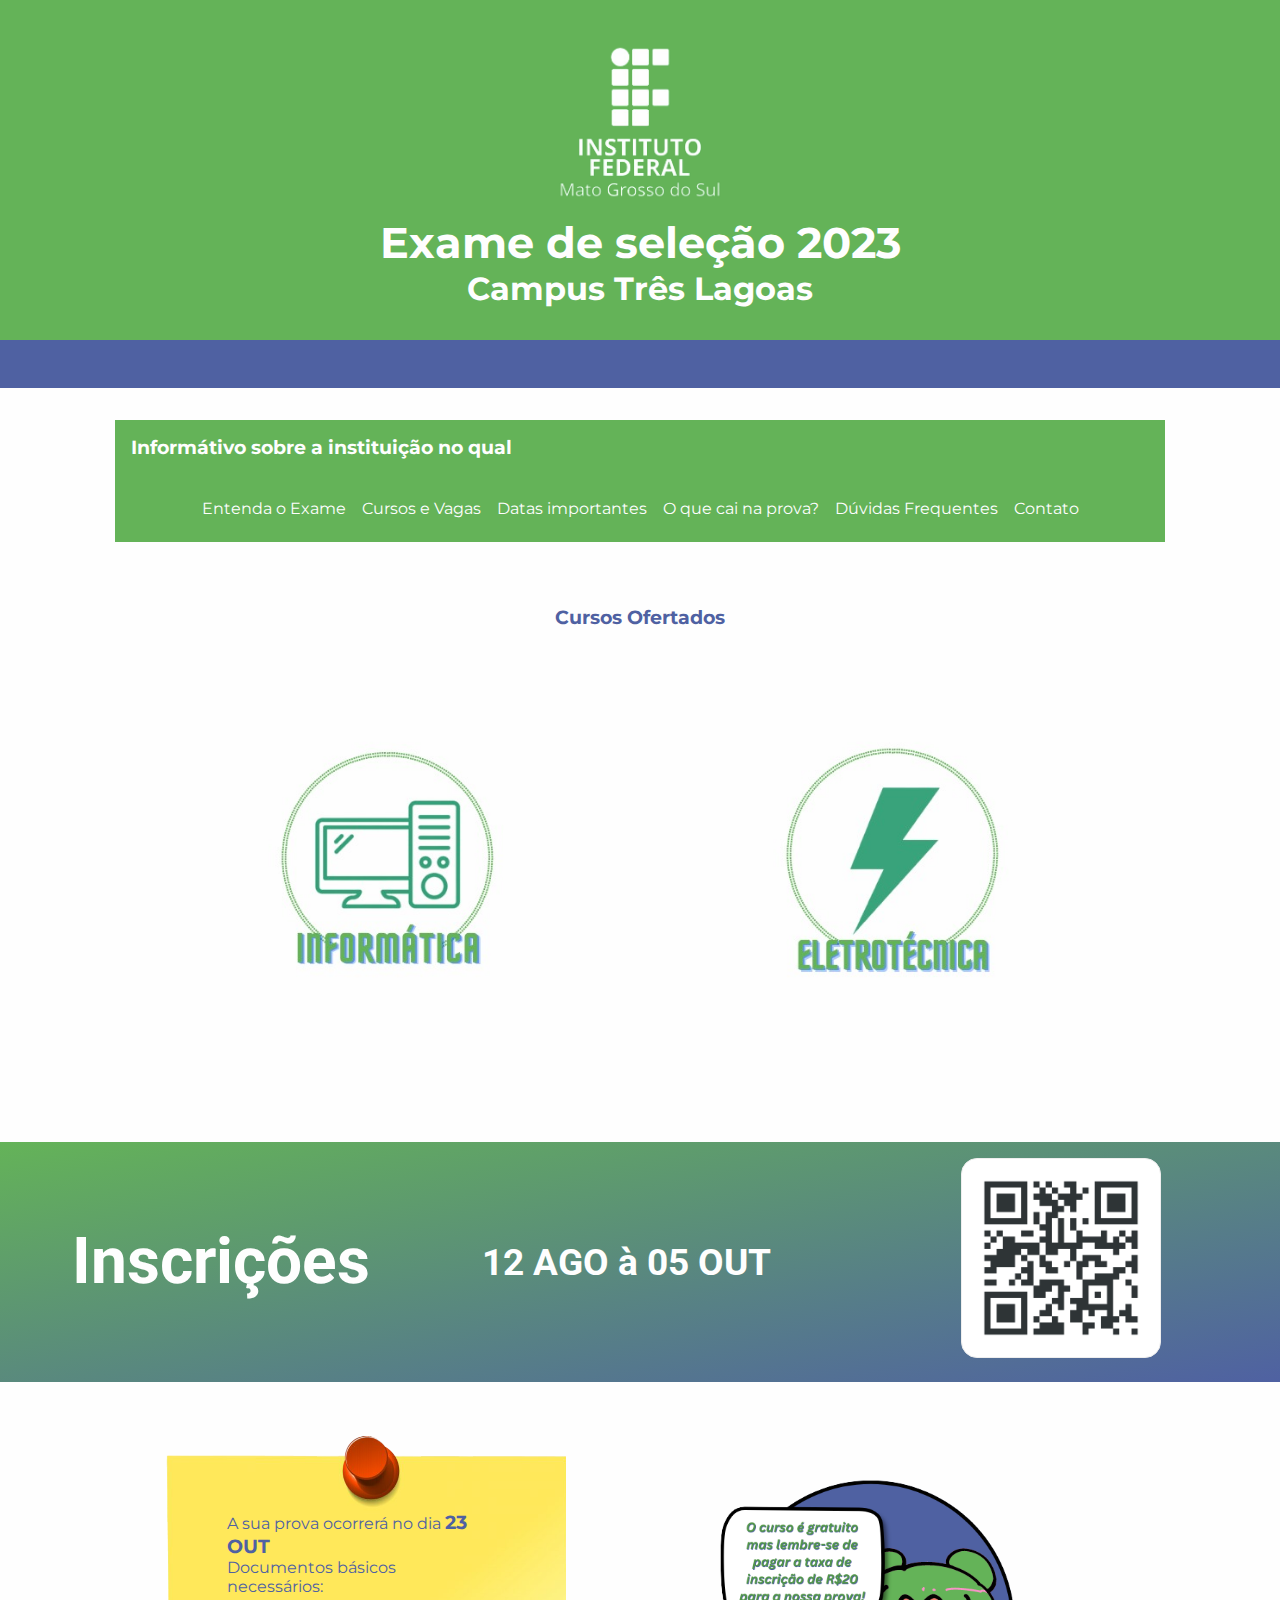
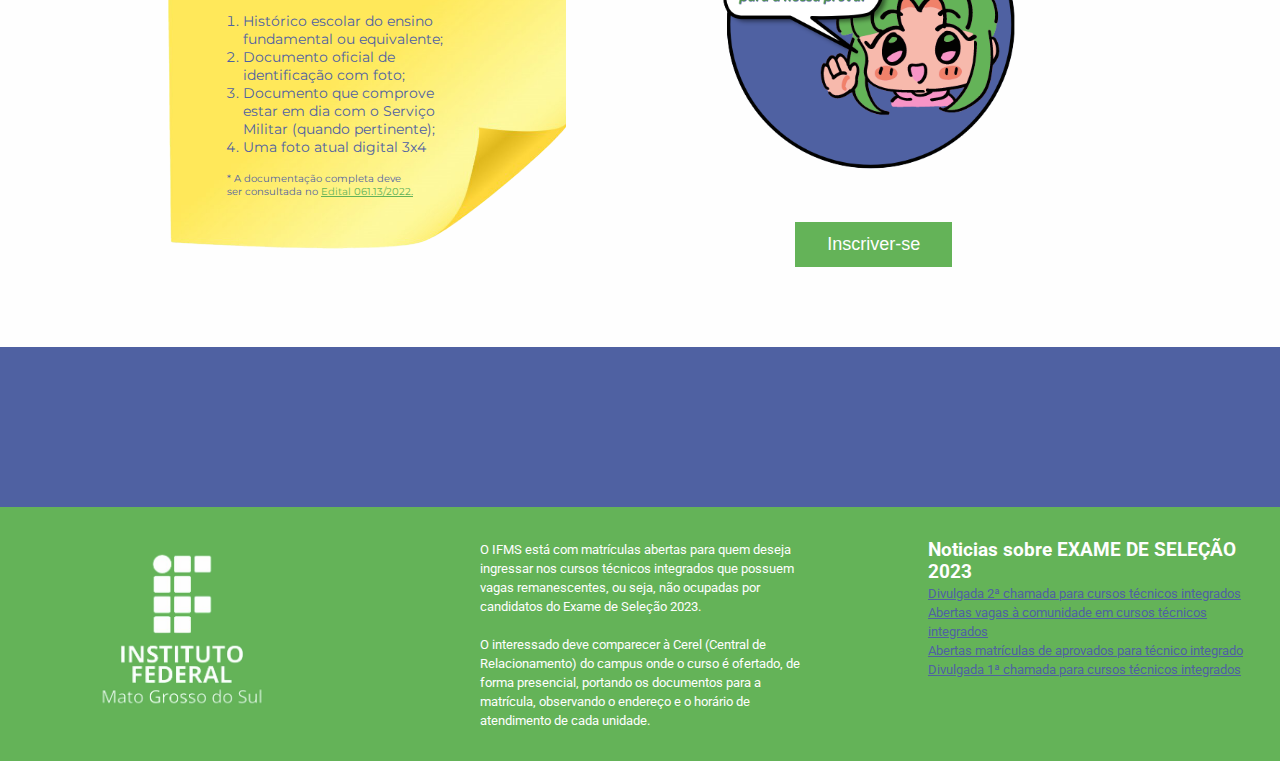
==== commit 608c0070: "finishing project" ====
--- a/index.html
+++ b/index.html
@@ -12,16 +12,16 @@
 
    <link rel="stylesheet" href="https://fonts.googleapis.com/css?family=Montserrat:400,700&display=swap" />
    <link href="https://fonts.googleapis.com/css?family=Roboto&display=swap" rel="stylesheet">
-   <link rel="stylesheet" href="../css/style.css">
-   <link rel="stylesheet" href="modal.css">
-
-   <script src="script.js"></script>
-   <script src="utils.js"></script>
+   <link rel="stylesheet" href="css/style.css">
+   <link rel="stylesheet" href="css/modal.css">
+
+   <script src="js/script.js"></script>
+   <script src="js/utils.js"></script>
 </head>
 <body>
     <main>
         <header class="header-container">
-            <img class="ifmslogo" src="ifmslogo.png" alt="">
+            <img class="ifmslogo" src="media/ifmslogo.png">
             <h2>Exame de seleção 2023</h2>
             <h3>Campus Três Lagoas</h3>
         </header>
@@ -45,11 +45,11 @@
             <h3 class="text-center">Cursos Ofertados</h3>
             
             <div class="courses">
-                <div class="course">
+                <div class="course" onclick="chooseCourse(0)">
                     <img class="img-course" src="./media/info.jpeg" />
                 </div>
                 
-                <div class="course">
+                <div class="course" onclick="chooseCourse(1)">
                     <img class="img-course" src="./media/eletro.jpeg" />
                 </div>
             </div>
@@ -85,7 +85,7 @@
             </div>
             
             <div class="doll">
-                <img class="boneca"src="boneca.png" alt="">
+                <img class="boneca"src="media/boneca.png" alt="">
 
                 <button id="myBtn">Inscriver-se</button>
             </div>
@@ -94,11 +94,7 @@
         <footer class="footer-container">
 
             <div>
-                <h1>IF</h1>
-                <p>Dados</p>
-                <p>Dados</p>
-                <p>Dados</p>
-                <p>Dados</p>
+               <img class="ifmslogo" src="media/ifmslogo.png">
             </div>
 
             <div>
@@ -549,29 +545,41 @@
          <span class="close">&times;</span>
          <form>
             <label for="nome">Nome:</label>
-            <input type="text" id="nome" name="nome" required>
-            <br>
+            <input id="nome" name="nome" required><br>
+
             <label for="email">Email:</label>
-            <input type="email" id="email" name="email" required>
-            <br>
+            <input type="email" id="email" name="email" required><br>
+
             <label for="senha">Senha:</label>
-            <input type="password" id="senha" name="senha" required>
-            <br>
+            <input type="password" id="senha" name="senha" required><br>
+
             <label for="cpf">CPF:</label>
-            <input type="text" id="cpf" name="cpf" required>
-            <br>
+            <input id="cpf" name="cpf" required><br>
+
             <label for="rg">RG:</label>
-            <input type="text" id="rg" name="rg" required>
-            <br>
+            <input id="rg" name="rg" required><br>
+
+            <div class="mb-5">
+               <p>Curso Pretendido:</p>
+               <label class="radio-container" for="info" style="--bg-color: blue">
+                  Informática
+                  <input type="radio" id="info" name="curso" value="info" required />
+               </label>
+               <label class="radio-container" for="eletro" style="--bg-color: gold">
+                  Eletrotécnica
+                  <input type="radio" id="eletro" name="curso" value="eletro" />
+               </label>
+            </div>
+
             <label for="historico">Histórico escolar do ensino fundamental ou equivalente:</label>
-            <input type="file" id="historico" name="historico" required>
-            <br>
+            <input type="file" id="historico" name="historico" required><br>
+
             <label for="identificacao">Documento oficial de identificação com foto:</label>
-            <input type="file" id="identificacao" name="identificacao" required>
-            <br>
+            <input type="file" id="identificacao" name="identificacao" required><br>
+
             <label for="militar">Documento que comprove estar em dia com o Serviço Militar (quando pertinente):</label>
-            <input type="file" id="militar" name="militar">
-            <br>
+            <input type="file" id="militar" name="militar"><br>
+
             <label for="foto">Foto atual digital 3x4 ou selfie:</label>
             <input type="file" id="foto" name="foto" required>
             <br><br>
--- a/css/style.css
+++ b/css/style.css
@@ -0,0 +1,383 @@
+@charset "UTF-8";
+
+:root {
+    --primary-color: #64b358;
+    --secondary-color: #4f61a2;
+    --tertiary-color: #fefefe;
+    --max-content-page: 1050px;
+}
+
+* {
+    margin: 0;
+    padding: 0;
+    box-sizing: border-box;
+}
+
+html {
+    scroll-behavior: smooth;
+}
+
+::-webkit-scrollbar {
+    width: 10px;
+    height: 10px;
+}
+  
+::-webkit-scrollbar-track {
+    background-color: #f0f0f0;
+    border-radius: 10px;
+}
+
+::-webkit-scrollbar-thumb {
+    background-color: #c1c1c1;
+    border-radius: 10px;
+}
+
+::-webkit-scrollbar-thumb:hover {
+    background-color: #a0a0a0;
+}
+
+body {
+    font-family: 'Montserrat', sans-serif;
+    color: var(--secondary-color);
+}
+
+a {
+    color: unset;
+    text-decoration: none;
+}
+
+a.link {
+    color: var(--primary-color);
+    text-decoration: underline;
+}
+
+a.link-secondary {
+    color: var(--secondary-color);
+    text-decoration: underline;
+}
+
+.table-container {
+    overflow-x: auto;
+}
+
+table {
+    width: 100%;
+    border-collapse: collapse;
+    border-spacing: 0px;
+}
+
+table td {
+    border: 1px solid #ddd;
+    text-align: center;
+    vertical-align: middle;
+    padding: 0.5rem;
+}
+
+main {
+    background-color: var(--tertiary-color);
+}
+
+/* UTILS */
+
+.mb-5 {
+    margin-bottom: 2rem;
+}
+
+.text-center {
+    text-align: center;
+}
+
+/* CLASSES */
+
+.header-container {
+    padding: 2rem;
+    background-color: var(--primary-color);
+    color: var(--tertiary-color);
+    border-bottom: 3rem solid var(--secondary-color);
+
+    text-align: center;
+}
+
+.header-container .if-logo {
+    background-color: var(--tertiary-color);
+    color: var(--secondary-color);
+    font-size: 3.7rem;
+    padding: 1rem;
+    width: 170px;
+    display: block;
+    margin: 1rem auto;
+}
+
+.header-container h2 {
+    font-size: 2.7rem;
+}
+
+.header-container h3 {
+    font-size: 2rem;
+}
+
+.informative-container {
+    max-width: var(--max-content-page);
+    padding: 1rem;
+    margin: 2rem auto;
+    background-color: var(--primary-color);
+    color: var(--tertiary-color);
+}
+
+.informative-container nav {
+    margin-top: 2rem;
+    display: flex;
+    flex-direction: column;
+    justify-content: center;
+}
+
+.informative-container nav span {
+    -webkit-touch-callout: none;
+    -webkit-user-select: none;
+    -moz-user-select: none;
+    -ms-user-select: none;
+    user-select: none;
+    text-align: center;
+    padding: 0.5rem;
+    cursor: pointer;
+}
+
+.informative-container nav span.active,
+.informative-container nav span:hover {
+    color: var(--primary-color);
+    background-color: var(--tertiary-color);
+}
+
+#showcase-container {
+    font-family: 'Roboto', sans-serif;
+    display: none;
+    max-width: var(--max-content-page);
+    padding: 1rem;
+    margin: 2rem auto;
+    border: 1px solid var(--primary-color);
+}
+
+.courses-container {
+    max-width: var(--max-content-page);
+    margin: auto;
+    padding: 2rem;
+    text-align: center;
+}
+
+.courses-container .courses {
+    display: flex;
+    gap: 25px;
+    flex-wrap: wrap;
+    margin-block: 1rem;
+}
+
+.courses-container .course {
+    flex: 1;
+    cursor: pointer;
+    border: 1px solid transparent;
+    border-radius: 1rem;
+}
+
+.courses-container .course:hover {
+    border: 1px solid var(--secondary-color);
+}
+
+.courses-container .course .img-course {
+    width: 90%;
+    display: block;
+    margin: auto;
+}
+
+
+
+.registrations-container {
+    font-family: 'Roboto', sans-serif;
+    background: linear-gradient(to bottom right, var(--primary-color) 0%, var(--secondary-color) 100%);
+    color: var(--tertiary-color);
+    font-size: 1.2em;
+    padding: 1rem;
+    display: flex;
+    flex-wrap: wrap;
+    margin-block: 1rem;
+    justify-content: space-between;
+    align-items: center;
+    gap: 2rem;
+}
+
+.registrations-container .texts {
+    flex: 2;
+    display: flex;
+    flex-wrap: nowrap;
+    justify-content: space-around;
+    align-items: center;
+}
+
+.registrations-container .qr-code {
+    flex: 1;
+    text-align: center;
+}
+
+.registrations-container .qr-code img {
+    background-color: white;
+    height: 200px;
+    padding: 1rem;
+    border-radius: 1rem;
+    border: 1px solid #eee;
+}
+
+.ifmslogo {
+    height: 20vh;
+}
+
+.doll {
+    display: flex;
+    flex-direction: column;
+    align-items: center;
+    justify-content: center;
+}
+
+.boneca {
+    height: 40vh;
+}
+
+.last-banner-container {
+    max-width: var(--max-content-page);
+    padding: 1rem;
+    flex-wrap: wrap;
+    display: flex;
+    margin: 1rem auto;
+    justify-content: space-between;
+    gap: 2rem;
+}
+
+.last-banner-container .post-it {
+    background-image: url(../media/sticky.png);
+    background-repeat: no-repeat;
+    background-size: cover;
+    padding: 5.85rem 3.4rem 5rem 4em;
+    flex: 1;
+    min-height: 400px;
+}
+
+.last-banner-container .doll {
+    padding: 2rem;
+    flex: 2;
+}
+
+.last-banner-container .doll button,
+button[type="submit"] {
+    background-color: var(--primary-color);
+    color: var(--tertiary-color);
+    padding: 12px 2rem;
+    border: 0px;
+    cursor: pointer;
+    font-size: 18px;
+    display: block;
+    margin: 1rem auto;
+}
+
+.last-banner-container .doll button:hover,
+button[type="submit"]:hover {
+    transform: scale(1.2);
+    transition: 1s;
+}
+
+.footer-container {
+    font-family: 'Roboto', sans-serif;
+    padding: 2rem;
+    background-color: var(--primary-color);
+    color: var(--tertiary-color);
+    display: flex;
+    flex-wrap: wrap;
+    flex-direction: column;
+    gap: 1rem;
+    justify-content: space-around;
+    border-top: 10rem solid var(--secondary-color);
+}
+
+.footer-container > div {
+    flex: 1;
+}
+
+/* the modal form */
+
+form {
+    padding-top: 2rem;
+}
+
+label {
+    font-size: 14px;
+    color: #333;
+    display: block;
+    margin-bottom: 5px;
+}
+  
+input {
+    font-size: 14px;
+    color: #333;
+    border: 1px solid #ccc;
+    padding: 10px;
+    width: 100%;
+    margin-bottom: 10px;
+}
+  
+input:focus {
+    background-color: #eee;
+    border-color: #999;
+}
+
+/* Esconde o input do radio padrão */
+input[type='radio'] {
+    display: none;
+}
+  
+/* Estilo do contêiner do radio personalizado */
+.radio-container {
+    --bg-color: black;
+    display: inline-block;
+    position: relative;
+    padding-left: 35px;
+    cursor: pointer;
+    font-size: 18px;
+    user-select: none;
+}
+
+/* Estilo do radio personalizado quando não selecionado, você pode ajustar a cor e o tamanho conforme preferir */
+.radio-container::before {
+    content: '';
+    position: absolute;
+    left: 0;
+    top: 0;
+    width: 20px;
+    height: 20px;
+    border-radius: 100%;
+    border: 1px solid var(--bg-color);
+}
+
+.radio-container:has(input:checked)::before {
+    background: var(--bg-color);
+}
+
+@media (min-width: 600px) {
+    main {
+        margin: auto;
+    }
+
+    .informative-container nav {
+        flex-direction: row;
+        border-radius: 5px;
+    }
+    
+    .registrations-container {
+        font-size: 2em;
+    }
+
+    .last-banner-container .post-it {
+        padding: 6rem 6rem 4.5rem;
+    }
+
+    .footer-container {
+        flex-direction: row;
+        gap: 8rem;
+    }
+}--- a/css/modal.css
+++ b/css/modal.css
@@ -0,0 +1,44 @@
+
+.modal {
+    display: none;
+    position: fixed;
+    z-index: 1;
+    left: 0;
+    top: 0;
+    width: 100%;
+    height: 100%;
+    overflow: auto;
+    background-color: rgba(0,0,0,0.4);
+}
+
+.modal-content {
+    font-family: 'Roboto', sans-serif;
+    position: relative;
+    background-color: #fff;
+    margin: 5px auto;
+    padding: 20px;
+    border: 1px solid #888;
+    width: 90%;
+    border-radius: 1rem;
+}
+
+.close {
+    color: #aaa;
+    float: right;
+    font-size: 28px;
+    font-weight: bold;
+}
+
+.close:hover,
+.close:focus {
+    color: black;
+    text-decoration: none;
+    cursor: pointer;
+}
+
+@media (min-width: 600px) {    
+    .modal-content {
+        margin: 30px auto;
+        width: 70%;
+    }
+}